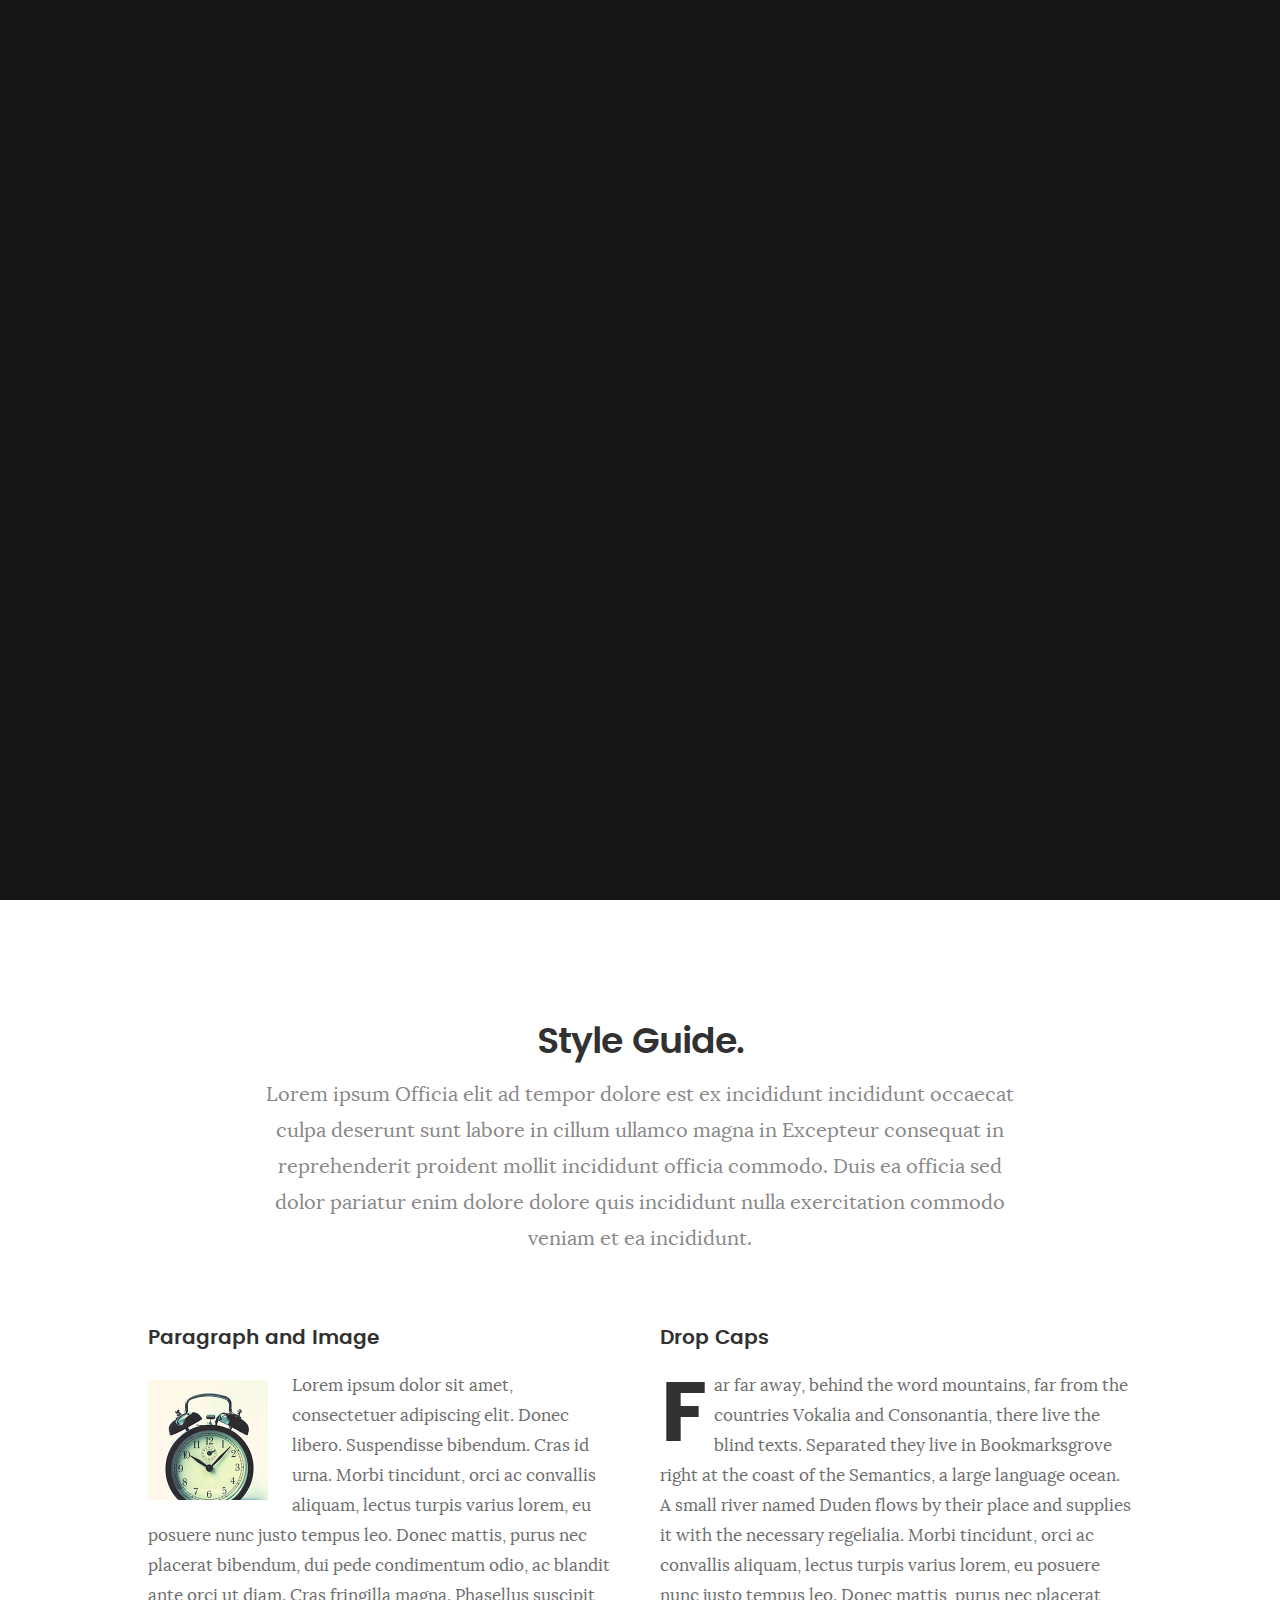
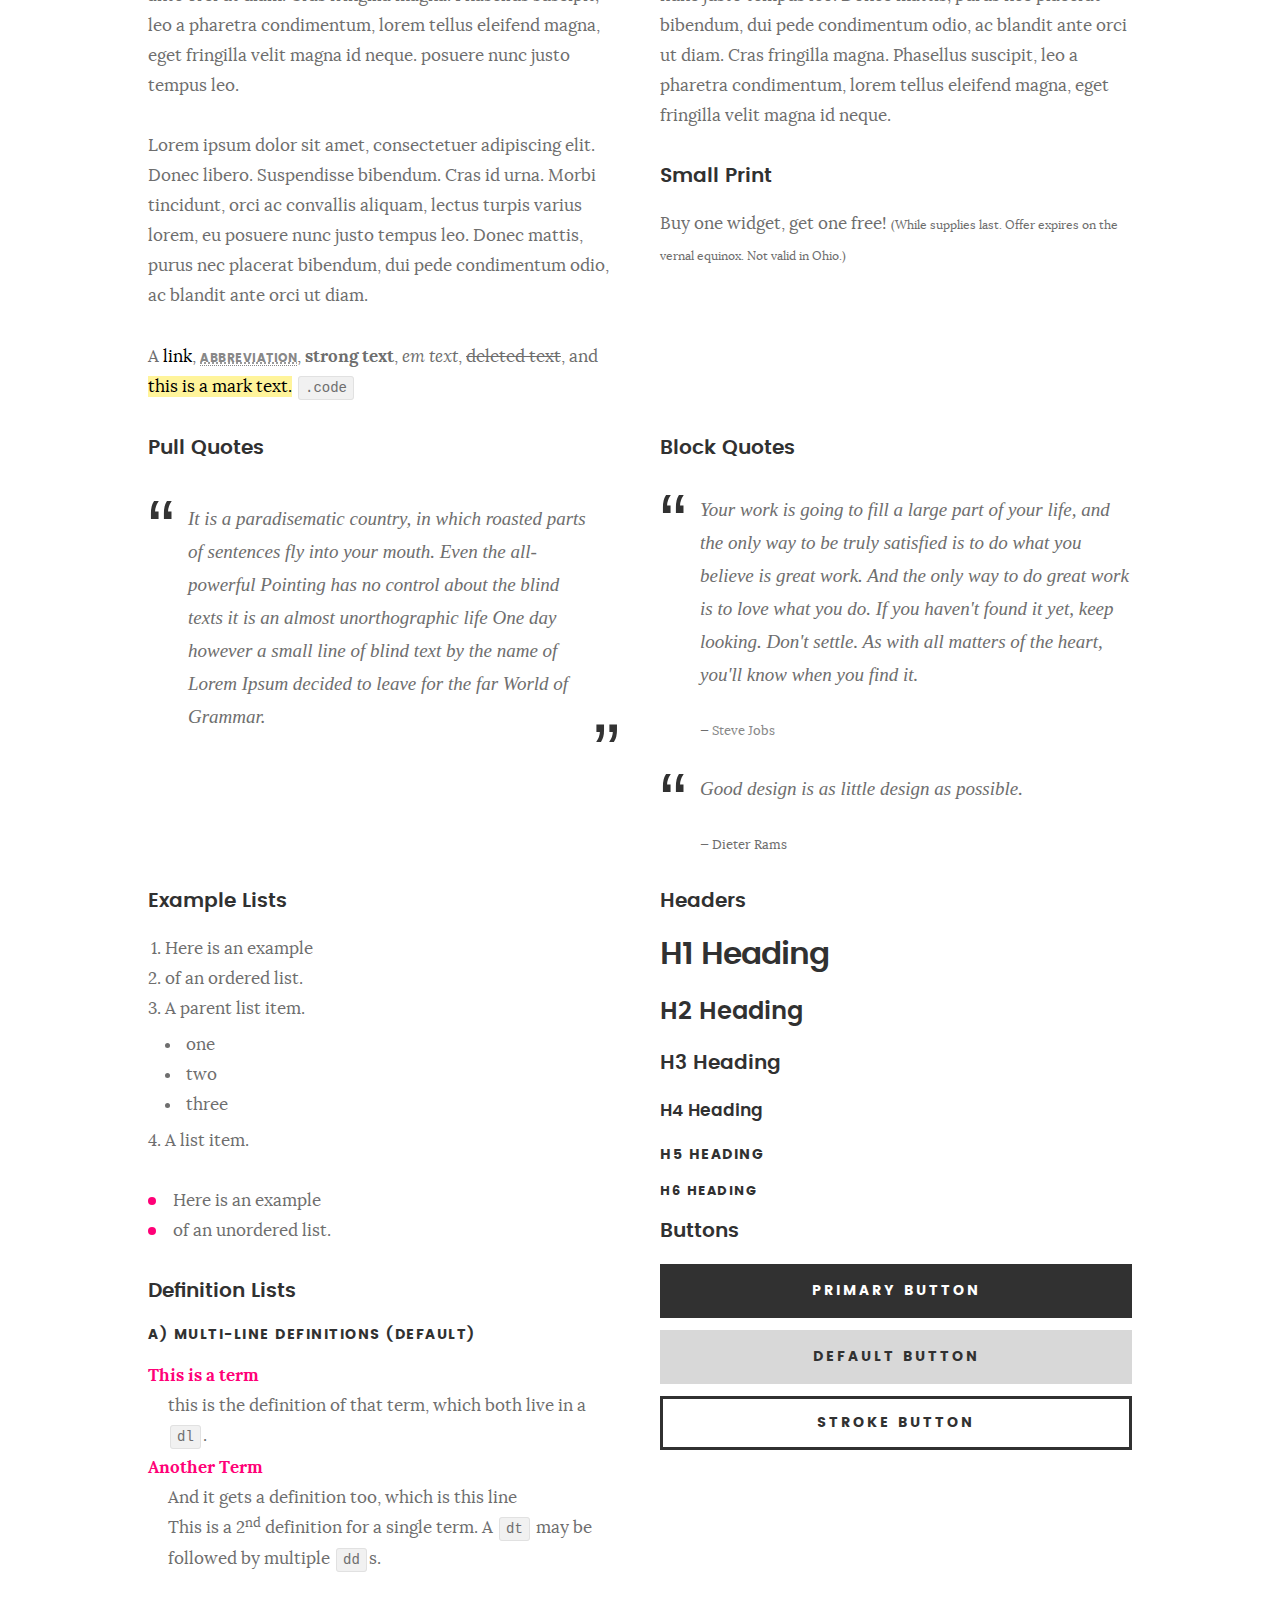
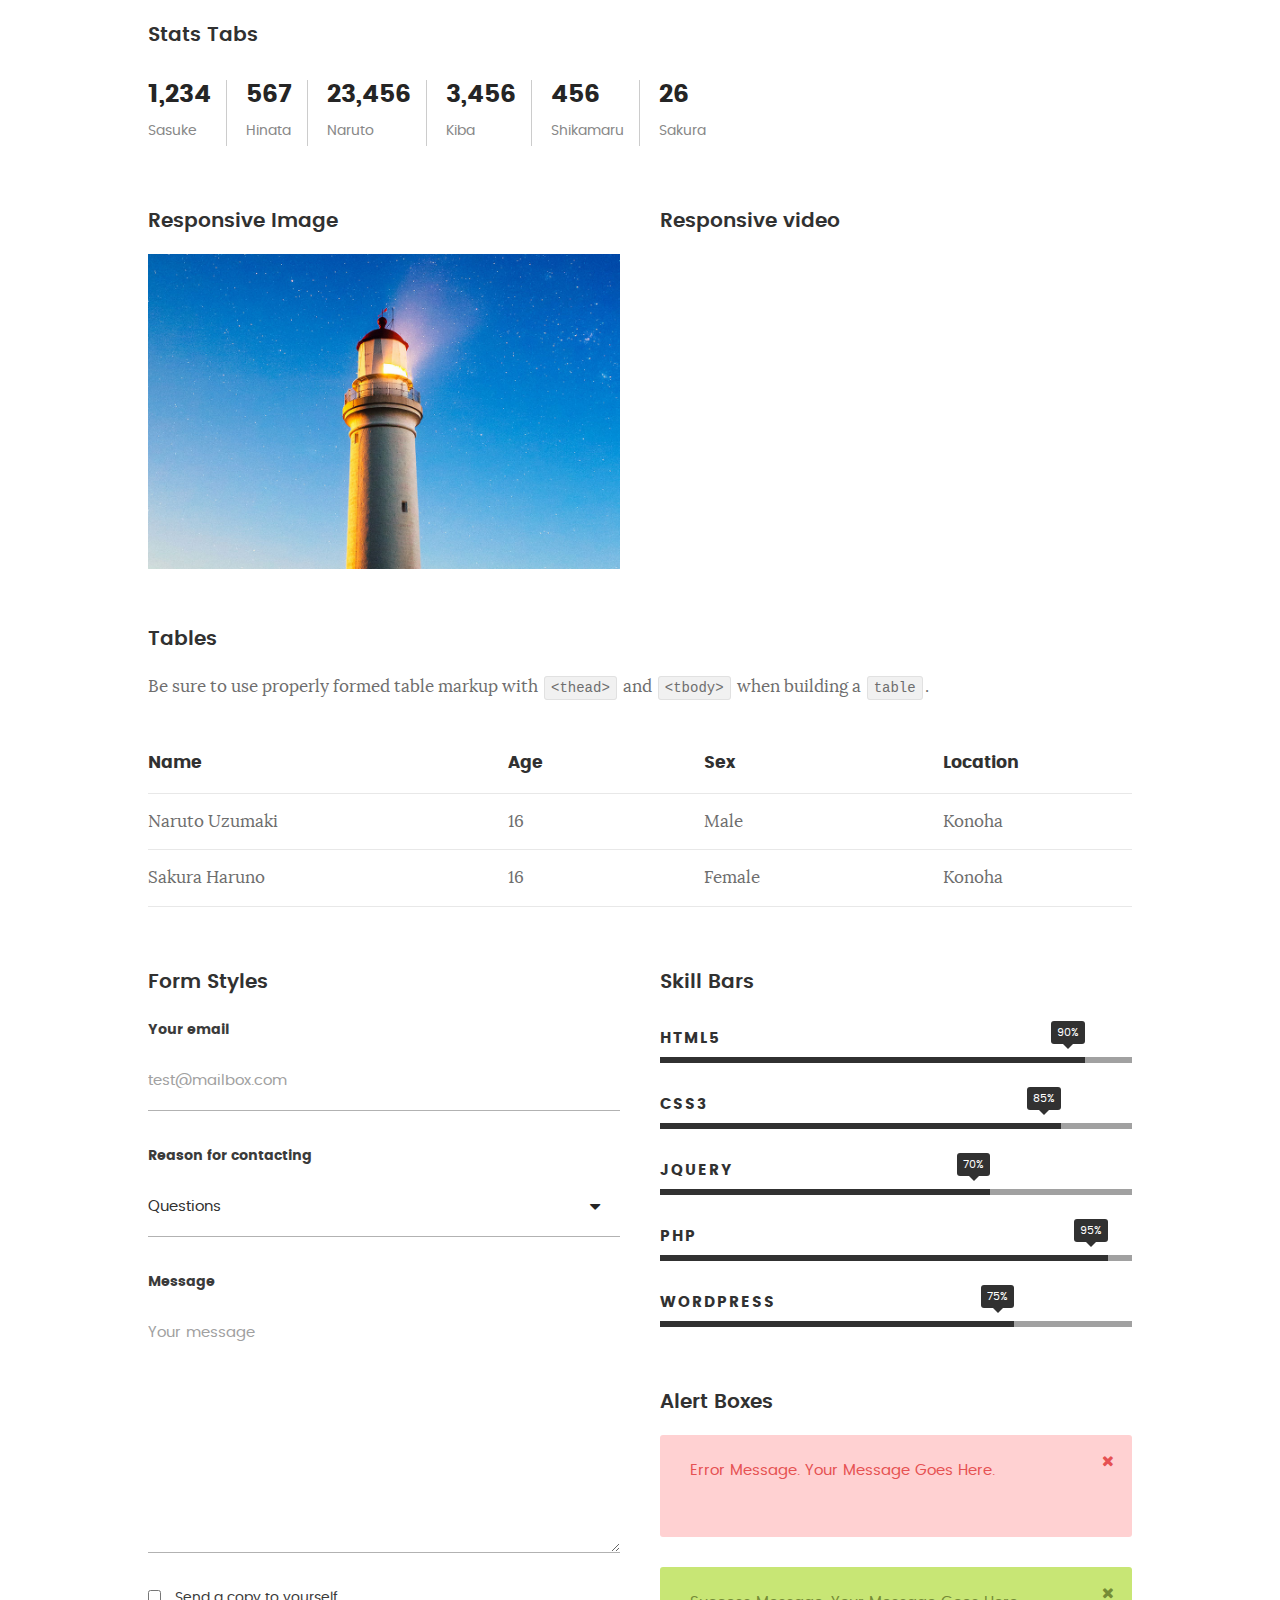
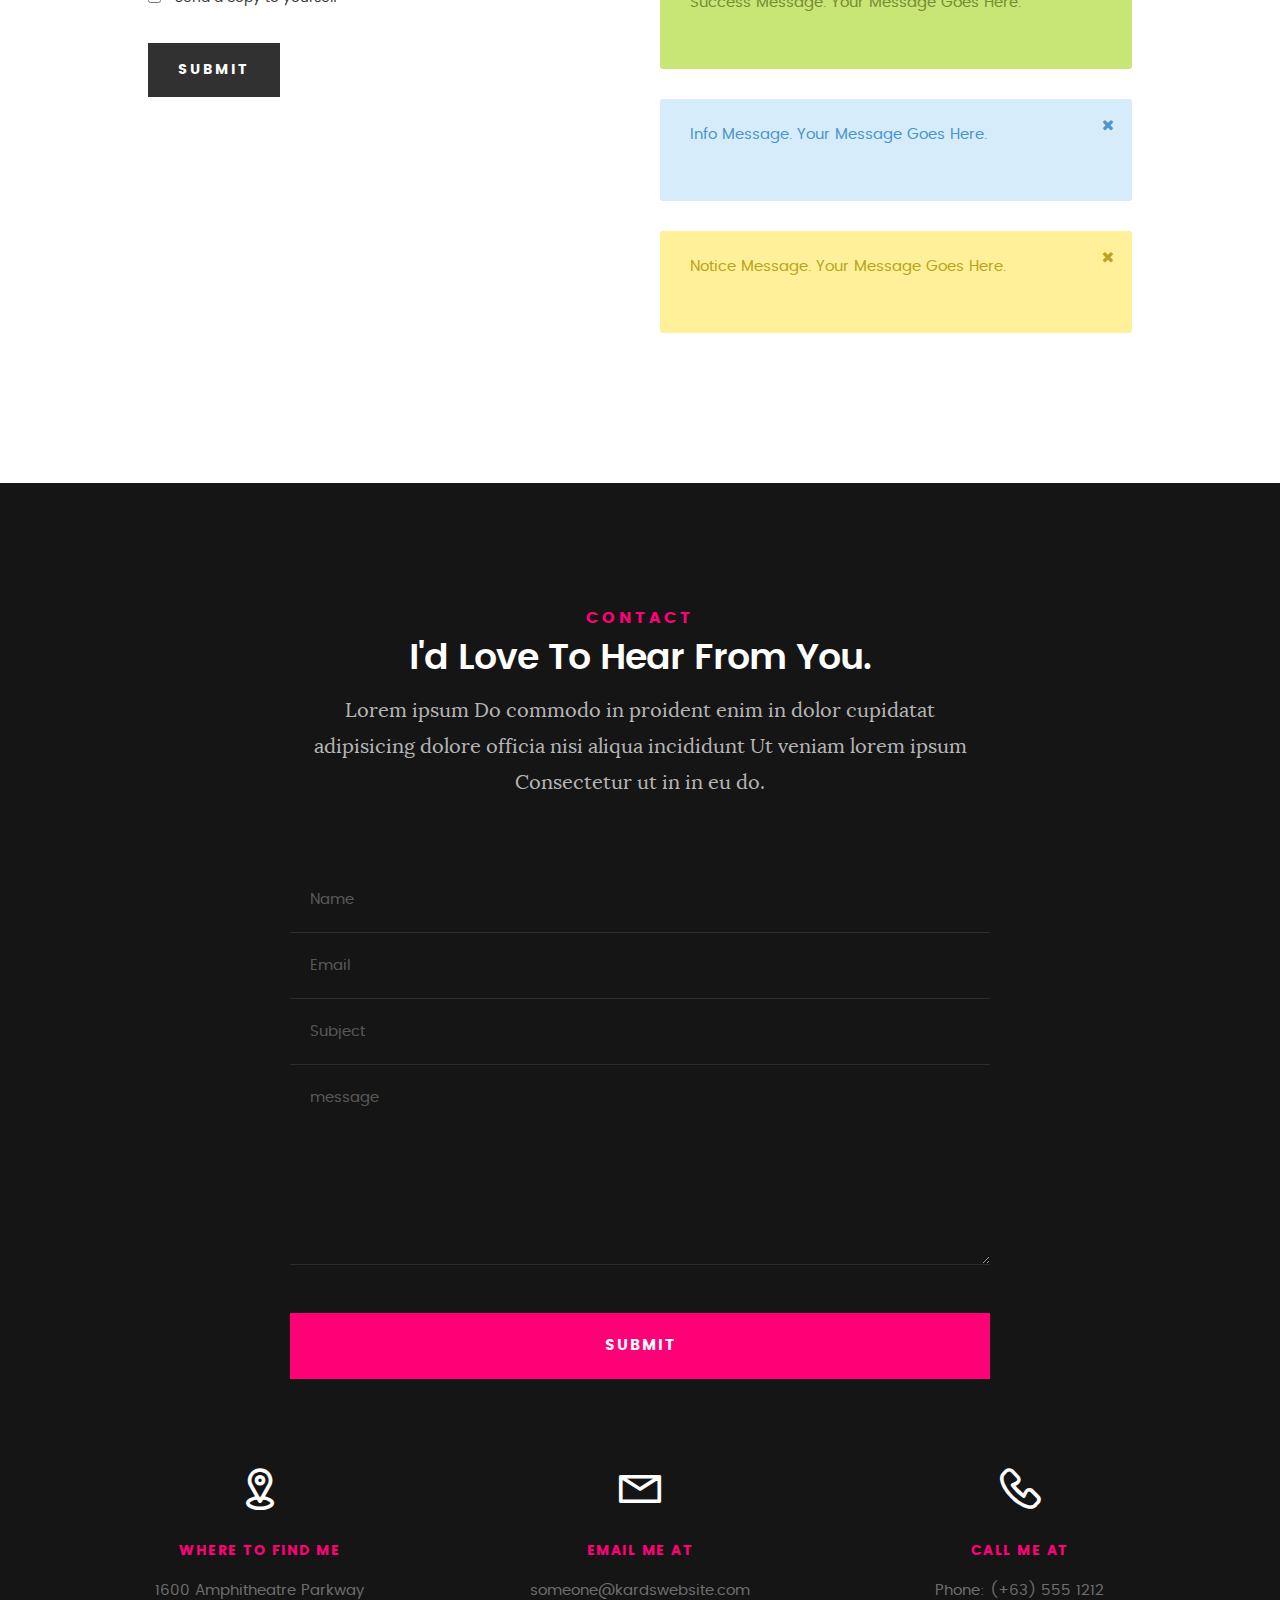
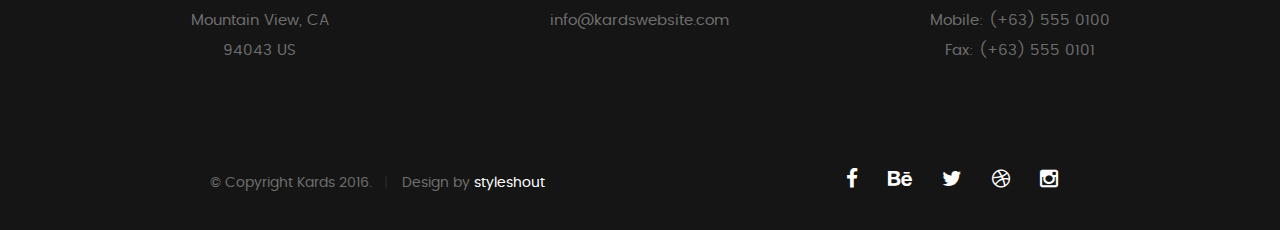
==== styles.html @ da43c017 "Initial commit" ====
<!DOCTYPE html>
<!--[if IE 8 ]><html class="no-js oldie ie8" lang="en"> <![endif]-->
<!--[if IE 9 ]><html class="no-js oldie ie9" lang="en"> <![endif]-->
<!--[if (gte IE 9)|!(IE)]><!--><html class="no-js" lang="en"> <!--<![endif]-->
<head>

   <!--- basic page needs
   ================================================== -->
   <meta charset="utf-8">
	<title>Style Demo - Kards</title>
	<meta name="description" content="">  
	<meta name="author" content="">

   <!-- mobile specific metas
   ================================================== -->
	<meta name="viewport" content="width=device-width, initial-scale=1, maximum-scale=1">

 	<!-- CSS
   ================================================== -->
   <link rel="stylesheet" href="css/base.css">  
   <link rel="stylesheet" href="css/main.css">
   <link rel="stylesheet" href="css/vendor.css">

   <style type="text/css" media="screen">

   	#styles { 
   		background: white;
   		padding-top: 12rem;
   		padding-bottom: 12rem;
   	}
   	#styles .row {
   		max-width: 1024px;
     	}
     	#styles .section-intro {
   		max-width: 800px;
     	}
      	
   </style>       

   <!-- script
   ================================================== -->
	<script src="js/modernizr.js"></script>
	<script src="js/pace.min.js"></script>

   <!-- favicons
	================================================== -->
	<link rel="icon" type="image/png" href="favicon.png">

</head>

<body id="top">

	<!-- header 
   ================================================== -->
   <header>   	
   	<div class="row">

   		<div class="top-bar">
   			<a class="menu-toggle" href="#"><span>Menu</span></a>

	   		<div class="logo">
		         <a href="index.html">KARDS</a>
		      </div>		      

		   	<nav id="main-nav-wrap">
					<ul class="main-navigation">
						<li><a href="index.html#intro" title="">Home</a></li>
						<li><a href="index.html#about" title="">About</a></li>
						<li><a href="index.html#resume" title="">Resume</a></li>
						<li><a href="index.html#portfolio" title="">Portfolio</a></li>
						<li><a href="index.html#services" title="">Services</a></li>					
						<li><a class="smoothscroll"  href="#contact" title="">Contact</a></li>	
						<li><a href="styles.html" title="">Style Demo</a></li>				
					</ul>
				</nav>    		
   		</div> <!-- /top-bar --> 
   		
   	</div> <!-- /row --> 		
   </header> <!-- /header -->

	<!-- intro section
   ================================================== -->
   <section id="intro">   

   	<div class="intro-overlay"></div>	

   	<div class="intro-content">
   		<div class="row">

   			<div class="col-twelve">

	   			<h5>Hello, World.</h5>
	   			<h1>I'm Juan Dela Cruz.</h1>

	   			<p class="intro-position">
	   				<span>Front-end Developer</span>
	   				<span>UI/UX Designer</span> 
	   			</p>

	   			<a class="button stroke smoothscroll" href="#about" title="">More About Me</a>

	   		</div>  
   			
   		</div>   		 		
   	</div> <!-- /intro-content --> 

   	<ul class="intro-social">        
         <li><a href="#"><i class="fa fa-facebook"></i></a></li>
         <li><a href="#"><i class="fa fa-behance"></i></a></li>
         <li><a href="#"><i class="fa fa-twitter"></i></a></li>
         <li><a href="#"><i class="fa fa-dribbble"></i></a></li>
         <li><a href="#"><i class="fa fa-instagram"></i></a></li>
      </ul> <!-- /intro-social -->      	

   </section> <!-- /intro -->


   <!-- Style Demo
   ================================================== -->
   <section id="styles">

   	<div class="row section-intro">

   		<div class="col-twelve">

   			<h1>Style Guide.</h1>

   			<p class="lead">Lorem ipsum Officia elit ad tempor dolore est ex incididunt incididunt occaecat culpa deserunt sunt labore in cillum ullamco magna in Excepteur consequat in reprehenderit proident mollit incididunt officia commodo.
   			Duis ea officia sed dolor pariatur enim dolore dolore quis incididunt nulla exercitation commodo veniam et ea incididunt.</p>   			

   		</div>

     	</div> <!-- /row -->

     	<div class="row">

     		<div class="col-six tab-full">

		      <h3>Paragraph and Image</h3>

		      <p><a href="#"><img width="120" height="120" class="pull-left" alt="sample-image" src="images/sample-image.jpg"></a>
		  		Lorem ipsum dolor sit amet, consectetuer adipiscing elit. Donec libero. Suspendisse bibendum.
		  		Cras id urna. Morbi tincidunt, orci ac convallis aliquam, lectus turpis varius lorem, eu
		  		posuere nunc justo tempus leo. Donec mattis, purus nec placerat bibendum, dui pede condimentum
		  		odio, ac blandit ante orci ut diam. Cras fringilla magna. Phasellus suscipit, leo a pharetra
		  		condimentum, lorem tellus eleifend magna, eget fringilla velit magna id neque.
		  		posuere nunc justo tempus leo. </p>

		  		<p>
		  		Lorem ipsum dolor sit amet, consectetuer adipiscing elit. Donec libero. Suspendisse bibendum.
		  		Cras id urna. Morbi tincidunt, orci ac convallis aliquam, lectus turpis varius lorem, eu
		  		posuere nunc justo tempus leo. Donec mattis, purus nec placerat bibendum, dui pede condimentum
		  		odio, ac blandit ante orci ut diam.	
 			   </p>

            <p>A <a href="#">link</a>,
  			   <abbr title="this really isn't a very good description">abbreviation</abbr>,
  			   <strong>strong text</strong>,
            <em>em text</em>,
  			   <del>deleted text</del>, and
            <mark>this is a mark text.</mark>
            <code>.code</code>
          	</p>

         </div>

         <div class="col-six tab-full">

            <h3>Drop Caps</h3>

	         <p class="drop-cap">Far far away, behind the word mountains, far from the countries Vokalia and Consonantia,
	         there live the blind texts. Separated they live in Bookmarksgrove right at the coast of the
	         Semantics, a large language ocean. A small river named Duden flows by their place and supplies it with the necessary regelialia. Morbi tincidunt, orci ac convallis aliquam, lectus turpis varius lorem, eu	posuere nunc justo tempus leo. Donec mattis, purus nec placerat bibendum, dui pede condimentum odio, ac blandit ante orci ut diam. Cras fringilla magna. Phasellus suscipit, leo a pharetra condimentum, lorem tellus eleifend magna, eget fringilla velit magna id neque.
		  		</p>

		      <h3>Small Print</h3>

		      <p>Buy one widget, get one free!
		  		<small>(While supplies last. Offer expires on the vernal equinox. Not valid in Ohio.)</small>
		  		</p>

		   </div>	         

		</div> <!-- /row -->

		<div class="row">

		  	<div class="col-six tab-full">

		      <h3>Pull Quotes</h3>

		      <aside class="pull-quote">
				   <blockquote>
					   <p>It is a paradisematic country, in which roasted parts of
		            sentences fly into your mouth. Even the all-powerful Pointing has no control about the blind
		            texts it is an almost unorthographic life One day however a small line of blind text by the name
		            of Lorem Ipsum decided to leave for the far World of Grammar.</p>
					</blockquote>
				</aside>

		   </div>

		   <div class="col-six tab-full">

		      <h3>Block Quotes</h3>

		      <blockquote cite="http://where-i-got-my-info-from.com">
				   <p>Your work is going to fill a large part of your life, and the only way to be truly satisfied is
		         to do what you believe is great work. And the only way to do great work is to love what you do.
		         If you haven't found it yet, keep looking. Don't settle. As with all matters of the heart, you'll know when you find it.
		         </p>
		
					<cite>
					   <a href="#">Steve Jobs</a>
					</cite>
			   </blockquote>

		      <blockquote>
		         <p>Good design is as little design as possible.</p>
		         <cite>Dieter Rams</cite>
		      </blockquote>

		   </div>

		</div> <!-- /row -->

		<div class="row half-bottom">

		 	<div class="col-six tab-full">

		      <h3>Example Lists</h3>

		      <ol>
				   <li>Here is an example</li>
				   <li>of an ordered list.</li>
				   <li>A parent list item.
				   	<ul>
				   		<li>one</li>
				   		<li>two</li>
				   		<li>three</li>
				   	</ul>
				   </li>
				   <li>A list item.</li>
			   </ol>

		      <ul class="disc">
				   <li>Here is an example</li>
				   <li>of an unordered list.</li>
			   </ul>	

			   <h3>Definition Lists</h3>	            

		      <h5>a) Multi-line Definitions (default)</h5>

		      <dl>
				   <dt><strong>This is a term</strong></dt>
				      <dd>this is the definition of that term, which both live in a <code>dl</code>.</dd>
				   <dt><strong>Another Term</strong></dt>
				      <dd>And it gets a definition too, which is this line</dd>
				      <dd>This is a 2<sup>nd</sup> definition for a single term. A <code>dt</code> may be followed by multiple <code>dd</code>s.</dd>
			   </dl>

		   </div>

		   <div class="col-six tab-full">		                  

		      <h3>Headers</h3>

		      <h1>H1 Heading</h1>
		      <h2>H2 Heading</h2>
		      <h3>H3 Heading</h3>
		      <h4>H4 Heading</h4>
		      <h5>H5 Heading</h5>
		      <h6>H6 Heading</h6>

		      <h3>Buttons</h3>

		    	<p>
		     		<a class="button button-primary full-width" href="#">Primary Button</a>
		     		<a class="button full-width" href="#">Default Button</a>
		     		<a class="button stroke full-width" href="#">Stroke Button</a>
		     	</p>

		   </div>

		</div> <!-- /row -->

		<div class="row">

		   <div class="col-twelve">

		    	<h3>Stats Tabs</h3>

		      <ul class="stats-tabs">
				   <li><a href="#">1,234 <em>Sasuke</em></a></li>
				   <li><a href="#">567 <em>Hinata</em></a></li>
				   <li><a href="#">23,456 <em>Naruto</em></a></li>
				   <li><a href="#">3,456 <em>Kiba</em></a></li>
				   <li><a href="#">456 <em>Shikamaru</em></a></li>
				   <li><a href="#">26 <em>Sakura</em></a></li>
				</ul>	      		

		   </div>	      	

		</div> <!-- /row -->

		<div class="row half-bottom">

      	<div class="col-six tab-full">

      		<h3>Responsive Image</h3>

      		<p><img src="images/portfolio/modals/m-lighthouse.jpg"></p>

      	</div>

      	<div class="col-six tab-full">

      		<h3>Responsive video</h3>

      		<div class="fluid-video-wrapper">
                  <iframe src="http://player.vimeo.com/video/14592941?title=0&amp;byline=0&amp;portrait=0&amp;color=F64B39" width="500" height="281" frameborder="0" webkitallowfullscreen mozallowfullscreen allowfullscreen></iframe> 
            </div>

      	</div>
      	
      </div> <!-- /row -->

      <div class="row add-bottom">

      	<div class="col-twelve">

      		<h3>Tables</h3>
      		<p>Be sure to use properly formed table markup with <code>&lt;thead&gt;</code> and <code>&lt;tbody&gt;</code> when building a <code>table</code>.</p>

      		<div class="table-responsive">

      			<table>
					  <thead>
					    <tr>
					      <th>Name</th>
					      <th>Age</th>
					      <th>Sex</th>
					      <th>Location</th>					    
					    </tr>
					  </thead>
					  <tbody>
					    <tr>
					      <td>Naruto Uzumaki</td>
					      <td>16</td>
					      <td>Male</td>
					      <td>Konoha</td>					    
					    </tr>
					    <tr>
					      <td>Sakura Haruno</td>
					      <td>16</td>
					      <td>Female</td>
					      <td>Konoha</td>			    
					    </tr>
					  </tbody>
					</table>

      		</div>     		

      	</div>
      	
      </div> <!--row -->

      <div class="row">

		   <div class="col-six tab-full">

		      <h3>Form Styles</h3>

		         <form>
			        	<div>
			         	<label for="sampleInput">Your email</label>
			         	<input class="full-width" type="email" placeholder="test@mailbox.com" id="sampleInput">
			         </div>
			         <div>
			         	<label for="sampleRecipientInput">Reason for contacting</label>
			         	<div class="ss-custom-select">
			         		<select class="full-width" id="sampleRecipientInput">
				           		<option value="Option 1">Questions</option>
				           		<option value="Option 2">Report</option>
				           		<option value="Option 3">Others</option>
				         	</select>
			         	</div>			         	
			         </div>
			       
			       	<label for="exampleMessage">Message</label>
			       	<textarea class="full-width" placeholder="Your message" id="exampleMessage"></textarea>

			        	<label class="add-bottom">
			           	<input type="checkbox">			            
			           	<span class="label-text">Send a copy to yourself</span>
			        	</label>
			       
			        	<input class="button-primary" type="submit" value="Submit">

			      </form>	            

		      </div>

		      <div class="col-six tab-full">

		      		<h3>Skill Bars</h3>

		      		<ul class="skill-bars">
						   <li>
						   	<div class="progress percent90"><span>90%</span></div>
						   	<strong>HTML5</strong>
						   </li>
						   <li>
						   	<div class="progress percent85"><span>85%</span></div>
						   	<strong>CSS3</strong>
						   </li>
						   <li>
						   	<div class="progress percent70"><span>70%</span></div>
						   	<strong>JQuery</strong>
						   </li>
						   <li>
						   	<div class="progress percent95"><span>95%</span></div>
						   	<strong>PHP</strong>
						   </li>
						   <li>

						   	<div class="progress percent75"><span>75%</span></div>
						   	<strong>Wordpress</strong>
						   </li>
		      
						</ul> <!-- /skill-bars -->

			        
			        <h3>Alert Boxes</h3> 
			        
			        <div class="alert-box ss-error hideit">
				        <p>Error Message. Your Message Goes Here.</p>
				        <i class="fa fa-times close"></i>
			        </div><!-- /error -->
			        
			        <div class="alert-box ss-success hideit">
				        <p>Success Message. Your Message Goes Here.</p>
				        <i class="fa fa-times close"></i>
			        </div><!-- /success -->
			        
			        <div class="alert-box ss-info hideit">
				         <p>Info Message. Your Message Goes Here.</p>
				        <i class="fa fa-times close"></i>
			        </div><!-- /info -->
			        
			        <div class="alert-box ss-notice hideit">
				        <p>Notice Message. Your Message Goes Here.</p>
				        <i class="fa fa-times close"></i>
			        </div><!-- /notice -->
			        
			  </div>	         

		</div> <!-- /row -->
		   	
   </section> <!--styles -->	

	
   <!-- contact
   ================================================== -->
	<section id="contact">

		<div class="row section-intro">
   		<div class="col-twelve">

   			<h5>Contact</h5>
   			<h1>I'd Love To Hear From You.</h1>

   			<p class="lead">Lorem ipsum Do commodo in proident enim in dolor cupidatat adipisicing dolore officia nisi aliqua incididunt Ut veniam lorem ipsum Consectetur ut in in eu do.</p>

   		</div> 
   	</div> <!-- /section-intro -->

   	<div class="row contact-form">

   		<div class="col-twelve">

            <!-- form -->
            <form name="contactForm" id="contactForm" method="post" action="">
      			<fieldset>

                  <div class="form-field">
 						   <input name="contactName" type="text" id="contactName" placeholder="Name" value="" minlength="2" required="">
                  </div>
                  <div class="form-field">
	      			   <input name="contactEmail" type="email" id="contactEmail" placeholder="Email" value="" required="">
	               </div>
                  <div class="form-field">
	     				   <input name="contactSubject" type="text" id="contactSubject" placeholder="Subject" value="">
	               </div>                       
                  <div class="form-field">
	                 	<textarea name="contactMessage" id="contactMessage" placeholder="message" rows="10" cols="50" required=""></textarea>
	               </div>                      
                 <div class="form-field">
                     <button class="submitform">Submit</button>
                     <div id="submit-loader">
                        <div class="text-loader">Sending...</div>                             
       				      <div class="s-loader">
								  	<div class="bounce1"></div>
								  	<div class="bounce2"></div>
								  	<div class="bounce3"></div>
								</div>
							</div>
                  </div>

      			</fieldset>
      		</form> <!-- Form End -->

            <!-- contact-warning -->
            <div id="message-warning"></div>            
            <!-- contact-success -->
      		<div id="message-success">
               <i class="fa fa-check"></i>Your message was sent, thank you!<br>
      		</div>

         </div> <!-- /col-twelve -->
   		
   	</div> <!-- /contact-form -->

   	<div class="row contact-info">

   		<div class="col-four tab-full">

   			<div class="icon">
   				<i class="icon-pin"></i>
   			</div>

   			<h5>Where to find me</h5>

   			<p>
            1600 Amphitheatre Parkway<br>
            Mountain View, CA<br>
            94043 US
            </p>

   		</div>

   		<div class="col-four tab-full collapse">

   			<div class="icon">
   				<i class="icon-mail"></i>
   			</div>

   			<h5>Email Me At</h5>

   			<p>someone@kardswebsite.com<br>
			   	info@kardswebsite.com			     
			   </p>

   		</div>

   		<div class="col-four tab-full">

   			<div class="icon">
   				<i class="icon-phone"></i>
   			</div>

   			<h5>Call Me At</h5>

   			<p>Phone: (+63) 555 1212<br>
			   	Mobile: (+63) 555 0100<br>
			     	Fax: (+63) 555 0101
			   </p>

   		</div>
   		
   	</div> <!-- /contact-info -->
		
	</section> <!-- /contact -->


   <!-- footer
   ================================================== -->

   <footer>
     	<div class="row">

     		<div class="col-six tab-full pull-right social">

     			<ul class="footer-social">        
			      <li><a href="#"><i class="fa fa-facebook"></i></a></li>
			      <li><a href="#"><i class="fa fa-behance"></i></a></li>
			      <li><a href="#"><i class="fa fa-twitter"></i></a></li>
			      <li><a href="#"><i class="fa fa-dribbble"></i></a></li>
			      <li><a href="#"><i class="fa fa-instagram"></i></a></li>
			   </ul> 
	      		
	      </div>

      	<div class="col-six tab-full">
	      	<div class="copyright">
		        	<span>© Copyright Kards 2016.</span> 
		        	<span>Design by <a href="http://www.styleshout.com/">styleshout</a></span>	         	
		         </div>		                  
	      	</div>

	      	<div id="go-top">
		         <a class="smoothscroll" title="Back to Top" href="#top"><i class="fa fa-long-arrow-up"></i></a>
		      </div>

      	</div> <!-- /row -->     	
   </footer>    

   <div id="preloader"> 
    	<div id="loader"></div>
   </div> 

   <!-- Java Script
   ================================================== --> 
   <script src="js/jquery-2.1.3.min.js"></script>
   <script src="js/plugins.js"></script>
   <script src="js/main.js"></script>

</body>

</html>
---- css/base.css ----
/**
 * =================================================================== 
 *
 *  Kards v1.0 Base Stylesheet
 *  url: styleshout.com
 *  03-01-2016
 *  ------------------------------------------------------------------
 *  TOC:
 *  01. reset
 *  02. basic/base setup styles
 *  03. grid
 *  04. MISC
 *
 * =================================================================== 
 */

/** 
 * ===================================================================
 * 01. reset - normalize.css v3.0.2 | MIT License | git.io/normalize
 *
 * ------------------------------------------------------------------- 
 */
html {
	font-family: sans-serif;
	-ms-text-size-adjust: 100%;
	-webkit-text-size-adjust: 100%;
}

body {
	margin: 0;
}

article,
aside,
details,
figcaption,
figure,
footer,
header,
hgroup,
main,
menu,
nav,
section,
summary {
	display: block;
}

audio,
canvas,
progress,
video {
	display: inline-block;
	vertical-align: baseline;
}

audio:not([controls]) {
	display: none;
	height: 0;
}

[hidden],
template {
	display: none;
}

a {
	background: transparent;
}

a:active,
a:hover {
	outline: 0;
}

abbr[title] {
	border-bottom: 1px dotted;
}

b,
strong {
	font-weight: bold;
}

dfn {
	font-style: italic;
}

h1 {
	font-size: 2em;
	margin: 0.67em 0;
}

mark {
	background: #ff0;
	color: #000;
}

small {
	font-size: 80%;
}

sub,
sup {
	font-size: 75%;
	line-height: 0;
	position: relative;
	vertical-align: baseline;
}

sup {
	top: -0.5em;
}

sub {
	bottom: -0.25em;
}

img {
	border: 0;
}

svg:not(:root) {
	overflow: hidden;
}

figure {
	margin: 1em 40px;
}

hr {
	-moz-box-sizing: content-box;
	box-sizing: content-box;
	height: 0;
}

pre {
	overflow: auto;
}

code,
kbd,
pre,
samp {
	font-family: monospace, monospace;
	font-size: 1em;
}

button,
input,
optgroup,
select,
textarea {
	color: inherit;
	font: inherit;
	margin: 0;
}

button {
	overflow: visible;
}

button,
select {
	text-transform: none;
}

button,
html input[type="button"],
input[type="reset"],
input[type="submit"] {
	-webkit-appearance: button;
	cursor: pointer;
}

button[disabled],
html input[disabled] {
	cursor: default;
}

button::-moz-focus-inner,
input::-moz-focus-inner {
	border: 0;
	padding: 0;
}

input {
	line-height: normal;
}

input[type="checkbox"],
input[type="radio"] {
	box-sizing: border-box;
	padding: 0;
}

input[type="number"]::-webkit-inner-spin-button,
input[type="number"]::-webkit-outer-spin-button {
	height: auto;
}

input[type="search"] {
	-webkit-appearance: textfield;
	-moz-box-sizing: content-box;
	-webkit-box-sizing: content-box;
	box-sizing: content-box;
}

input[type="search"]::-webkit-search-cancel-button,
input[type="search"]::-webkit-search-decoration {
	-webkit-appearance: none;
}

fieldset {
	border: 1px solid #c0c0c0;
	margin: 0 2px;
	padding: 0.35em 0.625em 0.75em;
}

legend {
	border: 0;
	padding: 0;
}

textarea {
	overflow: auto;
}

optgroup {
	font-weight: bold;
}

table {
	border-collapse: collapse;
	border-spacing: 0;
}

td,
th {
	padding: 0;
}

/** 
 * ===================================================================
 * 02. basic/base setup styles - (_basic.scss)
 *
 * ------------------------------------------------------------------- 
 */
html {
	font-size: 62.5%;
	box-sizing: border-box;
}

*,
*::before,
*::after {
	box-sizing: inherit;
}

body {
	font-weight: normal;
	line-height: 1;
	text-rendering: optimizeLegibility;
	word-wrap: break-word;
	-webkit-overflow-scrolling: touch;
	-webkit-text-size-adjust: none;
}

body,
input,
button {
	-moz-osx-font-smoothing: grayscale;
	-webkit-font-smoothing: antialiased;
}

/**
 * Media - (_basic.scss)
 * ------------------------------------------------------------------- 
 */
img,
video {
	max-width: 100%;
	height: auto;
}

/**
 * Typography resets - (_basic.scss)
 * ------------------------------------------------------------------- 
 */
div,
dl,
dt,
dd,
ul,
ol,
li,
h1,
h2,
h3,
h4,
h5,
h6,
pre,
form,
p,
blockquote,
th,
td {
	margin: 0;
	padding: 0;
}

h1,
h2,
h3,
h4,
h5,
h6 {
	-webkit-font-variant-ligatures: common-ligatures;
	-moz-font-variant-ligatures: common-ligatures;
	font-variant-ligatures: common-ligatures;
	text-rendering: optimizeLegibility;
}

em,
i {
	font-style: italic;
	line-height: inherit;
}

strong,
b {
	font-weight: bold;
	line-height: inherit;
}

small {
	font-size: 60%;
	line-height: inherit;
}

ol,
ul {
	list-style: none;
}

li {
	display: block;
}

/**
 * links - (_basic.scss)
 * ------------------------------------------------------------------- 
 */
a {
	text-decoration: none;
	line-height: inherit;
}

a img {
	border: none;
}

/**
 * inputs - (_basic.scss)
 * ------------------------------------------------------------------- 
 */
fieldset {
	margin: 0;
	padding: 0;
}

input[type="email"],
input[type="number"],
input[type="search"],
input[type="text"],
input[type="tel"],
input[type="url"],
input[type="password"],
textarea {
	-webkit-appearance: none;
	-moz-appearance: none;
	-ms-appearance: none;
	-o-appearance: none;
	appearance: none;
}

/** 
 * ===================================================================
 * 03. grid - (_grid.scss)
 *
 * ------------------------------------------------------------------- 
 */
.row {
	width: 94%;
	max-width: 1140px;
	margin: 0 auto;
}

.row:before,
.row:after {
	content: "";
	display: table;
}

.row:after {
	clear: both;
}

.row .row {
	width: auto;
	max-width: none;
	margin-left: -20px;
	margin-right: -20px;
}

[class*="col-"],
.bgrid {
	float: left;
}

[class*="col-"] + [class*="col-"].end {
	float: right;
}

[class*="col-"] {
	padding: 0 20px;
}

.col-one {
	width: 8.33333%;
}

.col-two,
.col-1-6 {
	width: 16.66667%;
}

.col-three,
.col-1-4 {
	width: 25%;
}

.col-four,
.col-1-3 {
	width: 33.33333%;
}

.col-five {
	width: 41.66667%;
}

.col-six,
.col-1-2 {
	width: 50%;
}

.col-seven {
	width: 58.33333%;
}

.col-eight,
.col-2-3 {
	width: 66.66667%;
}

.col-nine,
.col-3-4 {
	width: 75%;
}

.col-ten,
.col-5-6 {
	width: 83.33333%;
}

.col-eleven {
	width: 91.66667%;
}

.col-twelve,
.col-full {
	width: 100%;
}

/**
 * small screens - (_grid.scss)
 * --------------------------------------------------------------- 
 */
@media screen and (max-width:1024px) {
	.row .row {
		margin-left: -18px;
		margin-right: -18px;
	}

	[class*="col-"] {
		padding: 0 18px;
	}

}

/**
 * tablets - (_grid.scss)
 * --------------------------------------------------------------- 
 */
@media screen and (max-width:768px) {
	.row {
		width: auto;
		padding-left: 30px;
		padding-right: 30px;
	}

	.row .row {
		padding-left: 0;
		padding-right: 0;
		margin-left: -15px;
		margin-right: -15px;
	}

	[class*="col-"] {
		padding: 0 15px;
	}

	.tab-1-4 {
		width: 25%;
	}

	.tab-1-3 {
		width: 33.33333%;
	}

	.tab-1-2 {
		width: 50%;
	}

	.tab-2-3 {
		width: 66.66667%;
	}

	.tab-3-4 {
		width: 75%;
	}

	.tab-full {
		width: 100%;
	}

}

/**
 * large mobile devices - (_grid.scss)
 * --------------------------------------------------------------- 
 */
@media screen and (max-width:600px) {
	.row {
		padding-left: 25px;
		padding-right: 25px;
	}

	.row .row {
		margin-left: -10px;
		margin-right: -10px;
	}

	[class*="col-"] {
		padding: 0 10px;
	}

	.mob-1-4 {
		width: 25%;
	}

	.mob-1-2 {
		width: 50%;
	}

	.mob-3-4 {
		width: 75%;
	}

	.mob-full {
		width: 100%;
	}

}

/**
 * small mobile devices - (_grid.scss)
 * --------------------------------------------------------------- 
 */
@media screen and (max-width:400px) {
	.row .row {
		padding-left: 0;
		padding-right: 0;
		margin-left: 0;
		margin-right: 0;
	}

	[class*="col-"] {
		width: 100% !important;
		float: none !important;
		clear: both !important;
		margin-left: 0;
		margin-right: 0;
		padding: 0;
	}

	[class*="col-"] + [class*="col-"].end {
		float: none;
	}

}

/** 
 * ===================================================================
 * block grids - (_grid.scss)
 *
 * ------------------------------------------------------------------- 
 */
[class*="block-"]:before,
[class*="block-"]:after {
	content: "";
	display: table;
}

[class*="block-"]:after {
	clear: both;
}

.block-1-6 .bgrid {
	width: 16.66667%;
}

.block-1-4 .bgrid {
	width: 25%;
}

.block-1-3 .bgrid {
	width: 33.33333%;
}

.block-1-2 .bgrid {
	width: 50%;
}

/**
 * Clearing for block grid columns. Allow columns with 
 * different heights to align properly.
 */
.block-1-6 .bgrid:nth-child(6n+1),
.block-1-4 .bgrid:nth-child(4n+1),
.block-1-3 .bgrid:nth-child(3n+1),
.block-1-2 .bgrid:nth-child(2n+1) {
	clear: both;
}

/**
 * small screens - (_grid.scss)
 * --------------------------------------------------------------- 
 */
@media screen and (max-width:1024px) {
	.block-s-1-6 .bgrid {
		width: 16.66667%;
	}

	.block-s-1-4 .bgrid {
		width: 25%;
	}

	.block-s-1-3 .bgrid {
		width: 33.33333%;
	}

	.block-s-1-2 .bgrid {
		width: 50%;
	}

	.block-s-full .bgrid {
		width: 100%;
		clear: both;
	}

	[class*="block-s-"] .bgrid:nth-child(n) {
		clear: none;
	}

	.block-s-1-6 .bgrid:nth-child(6n+1),
	.block-s-1-4 .bgrid:nth-child(4n+1),
	.block-s-1-3 .bgrid:nth-child(3n+1),
	.block-s-1-2 .bgrid:nth-child(2n+1) {
		clear: both;
	}

}

/**
 * tablets - (_grid.scss)
 * --------------------------------------------------------------- 
 */
@media screen and (max-width:768px) {
	.block-tab-1-6 .bgrid {
		width: 16.66667%;
	}

	.block-tab-1-4 .bgrid {
		width: 25%;
	}

	.block-tab-1-3 .bgrid {
		width: 33.33333%;
	}

	.block-tab-1-2 .bgrid {
		width: 50%;
	}

	.block-tab-full .bgrid {
		width: 100%;
		clear: both;
	}

	[class*="block-tab-"] .bgrid:nth-child(n) {
		clear: none;
	}

	.block-tab-1-6 .bgrid:nth-child(6n+1),
	.block-tab-1-4 .bgrid:nth-child(4n+1),
	.block-tab-1-3 .bgrid:nth-child(3n+1),
	.block-tab-1-2 .bgrid:nth-child(2n+1) {
		clear: both;
	}

}

/**
 * large mobile devices - (_grid.scss)
 * --------------------------------------------------------------- 
 */
@media screen and (max-width:600px) {
	.block-mob-1-6 .bgrid {
		width: 16.66667%;
	}

	.block-mob-1-4 .bgrid {
		width: 25%;
	}

	.block-mob-1-3 .bgrid {
		width: 33.33333%;
	}

	.block-mob-1-2 .bgrid {
		width: 50%;
	}

	.block-mob-full .bgrid {
		width: 100%;
		clear: both;
	}

	[class*="block-mob-"] .bgrid:nth-child(n) {
		clear: none;
	}

	.block-mob-1-6 .bgrid:nth-child(6n+1),
	.block-mob-1-4 .bgrid:nth-child(4n+1),
	.block-mob-1-3 .bgrid:nth-child(3n+1),
	.block-mob-1-2 .bgrid:nth-child(2n+1) {
		clear: both;
	}

}

/**
 * stack on small mobile devices - (_grid.scss)
 * --------------------------------------------------------------- 
 */
@media screen and (max-width:400px) {
	.stack .bgrid {
		width: 100% !important;
		float: none !important;
		clear: both !important;
		margin-left: 0;
		margin-right: 0;
	}

}

/** 
 * ===================================================================
 * 04. MISC  - (_grid.scss)
 *
 * ------------------------------------------------------------------- 
 */

/**
 * Clearing - (http://nicolasgallagher.com/micro-clearfix-hack/
 */
.group:before,
.group:after {
	content: "";
	display: table;
}

.group:after {
	clear: both;
}

/**
 * Misc Helper Styles 
 */
.hide {
	display: none;
}

.invisible {
	visibility: hidden;
}

.antialiased {
	-webkit-font-smoothing: antialiased;
	-moz-osx-font-smoothing: grayscale;
}

.remove-bottom {
	margin-bottom: 0;
}

.half-bottom {
	margin-bottom: 1.5rem !important;
}

.add-bottom {
	margin-bottom: 3rem !important;
}

.no-border {
	border: none;
}

.full-width {
	width: 100%;
}

.text-center {
	text-align: center;
}

.text-left {
	text-align: left;
}

.text-right {
	text-align: right;
}

.pull-left {
	float: left;
}

.pull-right {
	float: right;
}

.align-center {
	margin-left: auto;
	margin-right: auto;
	text-align: center;
}

/*# sourceMappingURL=base.css.map */
---- css/main.css ----
/**
 * =================================================================== 
 *
 *  Kards v1.0 Main Stylesheet
 *  url: styleshout.com
 *  03-01-2016
 *  ------------------------------------------------------------------
 *  TOC:
 *  01. webfonts and iconfonts
 *  02. base style overrides
 *  03. typography & general theme styles
 *  04. preloader
 *  05. forms
 *  06. buttons 
 *  07. other components
 *  08. common styles
 *  09. header styles
 *  10. intro
 *  11. about
 *  12. resume
 *  13. portfolio
 *  14. call-to-action section
 *  15. services
 *  16. stats
 *  17. contact
 *  18. footer
 *
 * =================================================================== 
 */


/** 
 * ===================================================================
 * 01. webfonts and iconfonts - (_document-setup.scss)
 *
 * ------------------------------------------------------------------- 
 */
@import url("fonts.css");
@import url("font-awesome/css/font-awesome.min.css");
@import url("micons/micons.css");


/** 
 * ===================================================================
 * 02. base style overrides - (_document-setup.scss)
 *
 * ------------------------------------------------------------------- 
 */
html {
	font-size: 10px;
}

@media only screen and (max-width:1024px) {
	html {
		font-size: 9.411764705882353px;
	}
}
@media only screen and (max-width:768px) {
	html {
		font-size: 10px;
	}
}
@media only screen and (max-width:400px) {
	html {
		font-size: 9.411764705882353px;
	}
}

html, body {
	height: 100%;
}
body {
	background: #151515;
	font-family: "lora-regular", serif;
	font-size: 1.7rem;
	line-height: 3rem;
	color: #6e6e6e;
}

/**
 * links - (_document-setup.scss)
 * -------------------------------------------------------------------
 */
a, a:visited {
	color: #000000;
	-moz-transition: all 0.3s ease-in-out;
	-o-transition: all 0.3s ease-in-out;
	-webkit-transition: all 0.3s ease-in-out;
	-ms-transition: all 0.3s ease-in-out;
	transition: all 0.3s ease-in-out;
}
a:hover, a:focus, a:active {
	color: #FF0077;
	outline: 0;
}

/** 
 * ===================================================================
 * 03. typography & general theme styles - (_document-setup.scss)
 *
 * ------------------------------------------------------------------- 
 */
h1, h2, h3, h4, h5, h6, .h01, .h02, .h03, .h04, .h05, .h06 {
	font-family: "poppins-semibold", sans-serif;
	color: #313131;
	font-style: normal;
	text-rendering: optimizeLegibility;
	margin-bottom: 2.1rem;
}
h3, .h03, h4, .h04 {
	margin-bottom: 1.8rem;
}
h5, .h05, h6, .h06 {
	font-family: "poppins-bold";
	margin-bottom: 1.2rem;
}
h1, .h01 {
	font-size: 3.1rem;
	line-height: 1.355;
	letter-spacing: -.1rem;
}
@media only screen and (max-width:600px) {
	h1, .h01 {
		font-size: 2.6rem;
		letter-spacing: -.07rem;
	}
}
h2, .h02 {
	font-size: 2.4rem;
	line-height: 1.25;
}
h3, .h03 {
	font-size: 2rem;
	line-height: 1.5;
}
h4, .h04 {
	font-size: 1.7rem;
	line-height: 1.765;
}
h5, .h05 {
	font-size: 1.4rem;
	line-height: 1.714;
	text-transform: uppercase;
	letter-spacing: .15rem;
}
h6, .h06 {
	font-size: 1.3rem;
	line-height: 1.846;
	text-transform: uppercase;
	letter-spacing: .15rem;
}
p img {
	margin: 0;
}
p.lead {
	font-family: "lora-regular", serif;
	font-size: 2rem;
	line-height: 1.8;
	color: #888888;
}
@media only screen and (max-width:768px) {
	p.lead {
		font-size: 1.7rem;
	}
}
em, i, strong, b {
	font-size: 1.7rem;
	line-height: 3rem;
	font-style: normal;
	font-weight: normal;
}
em, i {
	font-family: "lora-italic", serif;
}
strong, b {
	font-family: "lora-bold", serif;
}
small {
	font-size: 1.2rem;
	line-height: inherit;
}
blockquote {
	margin: 3rem 0;
	padding-left: 4rem;
	position: relative;
}
blockquote:before {
	content: "\201C";
	font-size: 8rem;
	line-height: 0px;
	margin: 0;
	color: #313131;
	font-family: arial, sans-serif;
	position: absolute;
	top: 3rem;
	left: 0;
}
blockquote p {
	font-family: georgia, serif;
	font-style: italic;
	padding: 0;
	font-size: 1.9rem;
	line-height: 1.737;
}
blockquote cite {
	display: block;
	font-size: 1.3rem;
	font-style: normal;
	line-height: 1.616;
}
blockquote cite:before {
	content: "\2014 \0020";
}
blockquote cite a, blockquote cite a:visited {
	color: #888888;
	border: none;
}
abbr {
	font-family: "poppins-bold", serif;
	font-variant: small-caps;
	text-transform: lowercase;
	letter-spacing: .05rem;
	color: #888888;
}
var, kbd, samp, code, pre {
	font-family: Consolas, "Andale Mono", Courier, "Courier New", monospace;
}
pre {
	padding: 2.4rem 3rem 3rem;
	background: #F1F1F1;
}
code {
	font-size: 1.4rem;
	margin: 0 .2rem;
	padding: .3rem .6rem;
	white-space: nowrap;
	background: #F1F1F1;
	border: 1px solid #E1E1E1;
	border-radius: 3px;
}
pre > code {
	display: block;
	white-space: pre;
	line-height: 2;
	padding: 0;
	margin: 0;
}
pre.prettyprint > code {
	border: none;
}
del {
	text-decoration: line-through;
}
abbr[title], dfn[title] {
	border-bottom: 1px dotted;
	cursor: help;
}
mark {
	background: #FFF49B;
	color: #000;
}
hr {
	border: solid #d2d2d2;
	border-width: 1px 0 0;
	clear: both;
	margin: 2.4rem 0 1.5rem;
	height: 0;
}

/**
 * Lists - (_document-setup.scss)  
 * -------------------------------------------------------------------
 */
ol {
	list-style: decimal;
}
ul {
	list-style: disc;
}
li {
	display: list-item;
}
ol, ul {
	margin-left: 1.7rem;
}
ul li {
	padding-left: .4rem;
}
ul ul, ul ol, ol ol, ol ul {
	margin: .6rem 0 .6rem 1.7rem;
}
ul.disc li {
	display: list-item;
	list-style: none;
	padding: 0 0 0 .8rem;
	position: relative;
}
ul.disc li::before {
	content: "";
	display: inline-block;
	width: 8px;
	height: 8px;
	border-radius: 50%;
	background: #FF0077;
	position: absolute;
	left: -17px;
	top: 11px;
	vertical-align: middle;
}
dt {
	margin: 0;
	color: #FF0077;
}
dd {
	margin: 0 0 0 2rem;
}

/**
 * tables - (_document-setup.scss)  
 * -------------------------------------------------------------------
 */
table {
	border-width: 0;
	width: 100%;
	max-width: 100%;
	font-family: "lora-regular", sans-serif;
}
th, td {
	padding: 1.5rem 3rem;
	text-align: left;
	border-bottom: 1px solid #E8E8E8;
}
th {
	color: #313131;
	font-family: "poppins-bold", sans-serif;
}
td {
	line-height: 1.5;
}
th:first-child, td:first-child {
	padding-left: 0;
}
th:last-child, td:last-child {
	padding-right: 0;
}
.table-responsive {
	overflow-x: auto;
	-webkit-overflow-scrolling: touch;
}

/**
 * Spacing - (_document-setup.scss)  
 * -------------------------------------------------------------------
 */
button, .button {
	margin-bottom: 1.2;
}
fieldset {
	margin-bottom: 1.5rem;
}
input,
textarea,
select,
pre,
blockquote,
figure,
table,
p,
ul,
ol,
dl,
form,
.fluid-video-wrapper,
.ss-custom-select {
	margin-bottom: 3rem;
}

/**
 * floated image - (_document-setup.scss)  
 * -------------------------------------------------------------------
 */
img.pull-right {
	margin: .9rem 0 0 2.4rem;
}
img.pull-left {
	margin: .9rem 2.4rem 0 0;
}

/**
 * block grid paddings - (_document-setup.scss) 
 * -------------------------------------------------------------------
 */
.bgrid {
	padding: 0 20px;
}
@media only screen and (max-width:1024px) {
	.bgrid {
		padding: 0 18px;
	}
}
@media only screen and (max-width:768px) {
	.bgrid {
		padding: 0 15px;
	}
}
@media only screen and (max-width:600px) {
	.bgrid {
		padding: 0 10px;
	}
}
@media only screen and (max-width:400px) {
	.bgrid {
		padding: 0;
	}
}

/**
 * pace.js styles - minimal  - (_document-setup.scss)
 * -------------------------------------------------------------------
 */
.pace {
	-webkit-pointer-events: none;
	pointer-events: none;
	-webkit-user-select: none;
	-moz-user-select: none;
	user-select: none;
}
.pace-inactive {
	display: none;
}
.pace .pace-progress {
	background: #FF0077;
	position: fixed;
	z-index: 900;
	top: 0;
	right: 100%;
	width: 100%;
	height: 6px;
}

/** 
 * ===================================================================
 * 04. preloader - (_preloader-1.scss)
 *
 * ------------------------------------------------------------------- 
 */
#preloader {
	position: fixed;
	top: 0;
	left: 0;
	right: 0;
	bottom: 0;
	background: #151515;
	z-index: 800;
	height: 100%;
	width: 100%;
}
.no-js #preloader, .oldie #preloader {
	display: none;
}
#loader {
	position: absolute;
	left: 50%;
	top: 50%;
	width: 60px;
	height: 60px;
	margin: -30px 0 0 -30px;
	padding: 0;
}
#loader:before {
	content: "";
	border-top: 11px solid rgba(255, 255, 255, 0.1);
	border-right: 11px solid rgba(255, 255, 255, 0.1);
	border-bottom: 11px solid rgba(255, 255, 255, 0.1);
	border-left: 11px solid #FF0077;
	-webkit-animation: load 1.1s infinite linear;
	animation: load 1.1s infinite linear;
	display: block;
	border-radius: 50%;
	width: 60px;
	height: 60px;
}
@-webkit-keyframes load {
	0% {
		-webkit-transform: rotate(0deg);
		transform: rotate(0deg);
	}
	100% {
		-webkit-transform: rotate(360deg);
		transform: rotate(360deg);
	}
}
@keyframes load {
	0% {
		-webkit-transform: rotate(0deg);
		transform: rotate(0deg);
	}
	100% {
		-webkit-transform: rotate(360deg);
		transform: rotate(360deg);
	}
}

/** 
 * ===================================================================
 * 05. forms - (_forms.scss)
 *
 * ------------------------------------------------------------------- 
 */
fieldset {
	border: none;
}
input[type="email"],
input[type="number"],
input[type="search"],
input[type="text"],
input[type="tel"],
input[type="url"],
input[type="password"],
textarea,
select {
	display: block;
	height: 6rem;
	padding: 1.5rem 0;
	border: 0;
	outline: none;
	vertical-align: middle;
	color: #313131;
	font-family: "poppins-regular", sans-serif;
	font-size: 1.5rem;
	line-height: 3rem;
	max-width: 100%;
	background: transparent;
	border-bottom: 1px solid rgba(0, 0, 0, 0.3);
	-moz-transition: all 0.3s ease-in-out;
	-o-transition: all 0.3s ease-in-out;
	-webkit-transition: all 0.3s ease-in-out;
	-ms-transition: all 0.3s ease-in-out;
	transition: all 0.3s ease-in-out;
}
.ss-custom-select {
	position: relative;
	padding: 0;
}
.ss-custom-select select {
	-webkit-appearance: none;
	-moz-appearance: none;
	-ms-appearance: none;
	-o-appearance: none;
	appearance: none;
	text-indent: 0.01px;
	text-overflow: '';
	margin: 0;
	line-height: 3rem;
	vertical-align: middle;
}
.ss-custom-select select option {
	padding-left: 2rem;
	padding-right: 2rem;
}
.ss-custom-select select::-ms-expand {
	display: none;
}
.ss-custom-select::after {
	content: '\f0d7';
	font-family: 'FontAwesome';
	position: absolute;
	top: 50%;
	right: 1.5rem;
	margin-top: -10px;
	bottom: auto;
	width: 20px;
	height: 20px;
	line-height: 20px;
	font-size: 18px;
	text-align: center;
	pointer-events: none;
	color: #252525;
}

/* IE9 and below */
.oldie .ss-custom-select::after {
	display: none;
}
textarea {
	min-height: 25rem;
}
input[type="email"]:focus,
input[type="number"]:focus,
input[type="search"]:focus,
input[type="text"]:focus,
input[type="tel"]:focus,
input[type="url"]:focus,
input[type="password"]:focus,
textarea:focus,
select:focus {
	color: #cc005f;
	border-bottom: 1px solid #FF0077;
}
label, legend {
	font-family: "poppins-bold", sans-serif;
	font-size: 1.4rem;
	margin-bottom: .6rem;
	color: #3b3b3b;
	display: block;
}
input[type="checkbox"], input[type="radio"] {
	display: inline;
}
label > .label-text {
	display: inline-block;
	margin-left: 1rem;
	font-family: "poppins-regular", sans-serif;
	line-height: inherit;
}
label > input[type="checkbox"], label > input[type="radio"] {
	margin: 0;
	position: relative;
	top: .15rem;
}

/**
 * Style Placeholder Text  
 * -
 */
::-webkit-input-placeholder {
	color: #a1a1a1;
}
:-moz-placeholder {
	color: #a1a1a1;  /* Firefox 18- */
}
::-moz-placeholder {
	color: #a1a1a1;  /* Firefox 19+ */
}
:-ms-input-placeholder {
	color: #a1a1a1;
}
.placeholder {
	color: #a1a1a1 !important;
}

/** 
 * ===================================================================
 * 06. buttons - (_button-essentials.scss)
 *
 * ------------------------------------------------------------------- 
 */
.button,
a.button,
button,
input[type="submit"],
input[type="reset"],
input[type="button"] {
	display: inline-block;
	font-family: "poppins-bold", sans-serif;
	font-size: 1.4rem;
	text-transform: uppercase;
	letter-spacing: .3rem;
	height: 5.4rem;
	line-height: 5.4rem;
	padding: 0 3rem;
	margin: 0 .3rem 1.2rem 0;
	background: #d8d8d8;
	color: #313131;
	text-decoration: none;
	cursor: pointer;
	text-align: center;
	white-space: nowrap;
	border: none;
	-moz-transition: all 0.3s ease-in-out;
	-o-transition: all 0.3s ease-in-out;
	-webkit-transition: all 0.3s ease-in-out;
	-ms-transition: all 0.3s ease-in-out;
	transition: all 0.3s ease-in-out;
}
.button:hover,
a.button:hover,
button:hover,
input[type="submit"]:hover,
input[type="reset"]:hover,
input[type="button"]:hover,
.button:focus,
button:focus,
input[type="submit"]:focus,
input[type="reset"]:focus,
input[type="button"]:focus {
	background: #bebebe;
	color: #000000;
	outline: 0;
}
.button.button-primary,
a.button.button-primary,
button.button-primary,
input[type="submit"].button-primary,
input[type="reset"].button-primary,
input[type="button"].button-primary {
	background: #313131;
	color: #FFFFFF;
}
.button.button-primary:hover,
a.button.button-primary:hover,
button.button-primary:hover,
input[type="submit"].button-primary:hover,
input[type="reset"].button-primary:hover,
input[type="button"].button-primary:hover,
.button.button-primary:focus,
button.button-primary:focus,
input[type="submit"].button-primary:focus,
input[type="reset"].button-primary:focus,
input[type="button"].button-primary:focus {
	background: #1f1f1f;
}
button.full-width, .button.full-width {
	width: 100%;
	margin-right: 0;
}
button.medium, .button.medium {
	height: 5.7rem !important;
	line-height: 5.7rem !important;
	padding: 0 1.8rem !important;
}
button.large, .button.large {
	height: 6rem !important;
	line-height: 6rem !important;
	padding: 0rem 3rem !important;
}
button.stroke, .button.stroke {
	background: transparent !important;
	border: 3px solid #313131;
	line-height: 4.8rem;
}
button.stroke.medium, .button.stroke.medium {
	line-height: 5.1rem !important;
}
button.stroke.large, .button.stroke.large {
	line-height: 5.4rem !important;
}
button.stroke:hover, .button.stroke:hover {
	border: 3px solid #FF0077;
	color: #FF0077;
}
button::-moz-focus-inner, input::-moz-focus-inner {
	border: 0;
	padding: 0;
}


/** 
 * ===================================================================
 * 07. other components - (_others.scss)
 *
 * ------------------------------------------------------------------- 
 */

/**
 * alert box - (_alert-box.scss)
 * -------------------------------------------------------------------
 */
.alert-box {
	padding: 2.1rem 4rem 2.1rem 3rem;
	position: relative;
	margin-bottom: 3rem;
	border-radius: 3px;
	font-family: "poppins-regular", sans-serif;
	font-size: 1.5rem;
}
.alert-box .close {
	position: absolute;
	right: 1.8rem;
	top: 1.8rem;
	cursor: pointer;
}
.ss-error {
	background-color: #ffd1d2;
	color: #e65153;
}
.ss-success {
	background-color: #c8e675;
	color: #758c36;
}
.ss-info {
	background-color: #d7ecfb;
	color: #4a95cc;
}
.ss-notice {
	background-color: #fff099;
	color: #bba31b;
}

/**
 * additional typo styles - (_additional-typo.scss)
 * -------------------------------------------------------------------
 */

/**
 * drop cap 
 */
.drop-cap:first-letter {
	float: left;
	margin: 0;
	padding: 1.5rem .6rem 0 0;
	font-size: 8.4rem;
	font-family: "poppins-bold", sans-serif;
	line-height: 6rem;
	text-indent: 0;
	background: transparent;
	color: #313131;
}

/**
 * line definition style
 */
.lining dt, .lining dd {
	display: inline;
	margin: 0;
}
.lining dt + dt:before, .lining dd + dt:before {
	content: "\A";
	white-space: pre;
}
.lining dd + dd:before {
	content: ", ";
}
.lining dd + dd:before {
	content: ", ";
}
.lining dd:before {
	content: ": ";
	margin-left: -0.2em;
}

/**
 * dictionary definition style
 */
.dictionary-style dt {
	display: inline;
	counter-reset: definitions;
}
.dictionary-style dt + dt:before {
	content: ", ";
	margin-left: -0.2em;
}
.dictionary-style dd {
	display: block;
	counter-increment: definitions;
}
.dictionary-style dd:before {
	content: counter(definitions, decimal) ". ";
}

/** 
 * Pull Quotes
 * -----------
 * markup:
 *
 * <aside class="pull-quote">
 *		<blockquote>
 *			<p></p>
 *		</blockquote>
 *	</aside>
 *
 * --------------------------------------------------------------------- 
 */
.pull-quote {
	position: relative;
	padding: 2.1rem 3rem 2.1rem 0px;
}
.pull-quote:before, .pull-quote:after {
	height: 1em;
	position: absolute;
	font-size: 8rem;
	font-family: Arial, Sans-Serif;
	color: #333;
}
.pull-quote:before {
	content: "\201C";
	top: 33px;
	left: 0;
}
.pull-quote:after {
	content: '\201D';
	bottom: -33px;
	right: 0;
}
.pull-quote blockquote {
	margin: 0;
}
.pull-quote blockquote:before {
	content: none;
}

/** 
 * Stats Tab
 * ---------
 * markup:
 *
 * <ul class="stats-tabs">
 *		<li><a href="#">[value]<em>[name]</em></a></li>
 *	</ul>
 *
 * Extend this object into your markup.
 *
 * ---------------------------------------------------------------------
 */
.stats-tabs {
	padding: 0;
	margin: 3rem 0;
}
.stats-tabs li {
	display: inline-block;
	margin: 0 1.5rem 3rem 0;
	padding: 0 1.5rem 0 0;
	border-right: 1px solid #ccc;
}
.stats-tabs li:last-child {
	margin: 0;
	padding: 0;
	border: none;
}
.stats-tabs li a {
	display: inline-block;
	font-size: 2.5rem;
	font-family: "poppins-bold", sans-serif;
	border: none;
	color: #252525;
}
.stats-tabs li a:hover {
	color: #FF0077;
}
.stats-tabs li a em {
	display: block;
	margin: .6rem 0 0 0;
	font-size: 1.4rem;
	font-family: "poppins-regular", sans-serif;
	color: #888888;
}

/**
 * skillbars - (_skillbars.scss)
 * -------------------------------------------------------------------
 */
.skill-bars {
	list-style: none;
	margin: 6rem 0 3rem;
}
.skill-bars li {
	height: .6rem;
	background: #a1a1a1;
	width: 100%;
	margin-bottom: 6rem;
	padding: 0;
	position: relative;
}
.skill-bars li strong {
	position: absolute;
	left: 0;
	top: -3rem;
	font-family: "poppins-bold", sans-serif;
	color: #313131;
	text-transform: uppercase;
	letter-spacing: .2rem;
	font-size: 1.5rem;
	line-height: 2.4rem;
}
.skill-bars li .progress {
	background: #313131;
	position: relative;
	height: 100%;
}
.skill-bars li .progress span {
	position: absolute;
	right: 0;
	top: -3.6rem;
	display: block;
	font-family: "poppins-regular", sans-serif;
	color: white;
	font-size: 1.1rem;
	line-height: 1;
	background: #313131;
	padding: .6rem .6rem;
	border-radius: 3px;
}
.skill-bars li .progress span::after {
	position: absolute;
	left: 50%;
	bottom: -5px;
	margin-left: -5px;
	border-right: 5px solid transparent;
	border-left: 5px solid transparent;
	border-top: 5px solid #313131;
	content: "";
}

.skill-bars li .percent5   { width: 5%; }
.skill-bars li .percent10  { width: 10%; }
.skill-bars li .percent15  { width: 15%; }
.skill-bars li .percent20  { width: 20%; }
.skill-bars li .percent25  { width: 25%; }
.skill-bars li .percent30  { width: 30%; }
.skill-bars li .percent35  { width: 35%; }
.skill-bars li .percent40  { width: 40%; }
.skill-bars li .percent45  { width: 45%; }
.skill-bars li .percent50  { width: 50%; }
.skill-bars li .percent55  { width: 55%; }
.skill-bars li .percent60  { width: 60%; }
.skill-bars li .percent65  { width: 65%; }
.skill-bars li .percent70  { width: 70%; }
.skill-bars li .percent75  { width: 75%; }
.skill-bars li .percent80  { width: 80%; }
.skill-bars li .percent85  { width: 85%; }
.skill-bars li .percent90  { width: 90%; }
.skill-bars li .percent95  { width: 95%; }
.skill-bars li .percent100 { width: 100%; }


/** 
 * ===================================================================
 * 08. common styles (_layout.scss)
 *
 * ------------------------------------------------------------------- 
 */
.grey-section {
	background: #ebebeb;
}
.grey-section p.lead {
	color: #7d7d7d;
}
.section-intro {
	max-width: 700px;
	margin-left: auto;
	margin-right: auto;
	text-align: center;
	margin-bottom: 3.6rem;
	position: relative;
}
.section-intro h1 {
	font-family: "poppins-semibold", serif;
	font-size: 3.6rem;
	color: #313131;
	line-height: 1.25;
	margin-bottom: 1.2rem;
}
.section-intro h5 {
	color: #FF0077;
	font-size: 1.6rem;
	line-height: 1.875;
	margin-bottom: 0.3rem;
	letter-spacing: .4rem;
}

/**
 * responsive:
 * common styles
 * ------------------------------------------------------------------- 
 */
@media only screen and (max-width:768px) {
	.section-intro {
		max-width: 650px;
	}
	.section-intro h1 {
		font-size: 3rem;
	}
}
@media only screen and (max-width:600px) {
	.section-intro h1 {
		font-size: 2.6rem;
	}
	.section-intro h5 {
		font-size: 1.5rem;
		letter-spacing: .3rem;
	}
}
@media only screen and (max-width:400px) {
	.section-intro h1 {
		font-size: 2.4rem;
	}
}


/** 
 * ===================================================================
 * 09. header styles - (_layout.scss)
 *
 * ------------------------------------------------------------------- 
 */
header {
	position: fixed;
	width: 100%;
	min-height: 66px;
	z-index: 600;
}
header .row {
	position: relative;
	min-height: 66px;
}
header .top-bar {
	display: block;
	background: #000000;
	min-width: 220px;
	min-height: 66px;
	position: absolute;
	left: 90px;
	top: 0;
}
header .logo {
	float: left;
	margin-left: 20px;
	margin-right: 50px;
	margin-top: 25px;
	position: relative;
}
header .logo a {
	display: block;
	margin: 0;
	padding: 0;
	border: none;
	font: 0/0 a;
	text-shadow: none;
	color: transparent;
	width: 92px;
	height: 15px;
	background: url("../images/logo.png") no-repeat center;
	background-size: 92px 15px;
}

/**
 * menu toggle - (_layout.css)
 * ------------------------------------------------------------------- 
 */
.menu-toggle {
	float: left;
	width: 40px;
	height: 40px;
	margin-left: 20px;
	margin-top: 13px;
	display: block;
	position: relative;
}
.menu-toggle span {
	display: block;
	background-color: #FF0077;
	width: 24px;
	height: 3px;
	margin-top: -1.5px;
	font: 0/0 a;
	text-shadow: none;
	color: transparent;
	position: absolute;
	right: 8px;
	top: 50%;
	bottom: auto;
	left: auto;
	-moz-transition: background 0.2s ease-in-out;
	-o-transition: background 0.2s ease-in-out;
	-webkit-transition: background 0.2s ease-in-out;
	-ms-transition: background 0.2s ease-in-out;
	transition: background 0.2s ease-in-out;
}
.menu-toggle span::before, .menu-toggle span::after {
	content: '';
	width: 100%;
	height: 100%;
	background-color: inherit;
	position: absolute;
	left: 0;
	-moz-transition-duration: 0.2s, 0.2s;
	-o-transition-duration: 0.2s, 0.2s;
	-webkit-transition-duration: 0.2s, 0.2s;
	-ms-transition-duration: 0.2s, 0.2s;
	transition-duration: 0.2s, 0.2s;
	-moz-transition-delay: 0.2s, 0s;
	-o-transition-delay: 0.2s, 0s;
	-webkit-transition-delay: 0.2s, 0s;
	-ms-transition-delay: 0.2s, 0s;
	transition-delay: 0.2s, 0s;
}
.menu-toggle span::before {
	top: -8px;
	-moz-transition-property: top, transform;
	-o-transition-property: top, transform;
	-webkit-transition-property: top, transform;
	-ms-transition-property: top, transform;
	transition-property: top, transform;
}
.menu-toggle span::after {
	bottom: -8px;
	-moz-transition-property: bottom, transform;
	-o-transition-property: bottom, transform;
	-webkit-transition-property: bottom, transform;
	-ms-transition-property: bottom, transform;
	transition-property: bottom, transform;
}

/* is clicked */
.menu-toggle.is-clicked span {
	background-color: rgba(255, 0, 119, 0);
}
.menu-toggle.is-clicked span::before, .menu-toggle.is-clicked span::after {
	background-color: #ff0077;
	-moz-transition-delay: 0s, 0.2s;
	-o-transition-delay: 0s, 0.2s;
	-webkit-transition-delay: 0s, 0.2s;
	-ms-transition-delay: 0s, 0.2s;
	transition-delay: 0s, 0.2s;
}
.menu-toggle.is-clicked span::before {
	top: 0;
	-webkit-transform: rotate(45deg);
	-ms-transform: rotate(45deg);
	transform: rotate(45deg);
}
.menu-toggle.is-clicked span::after {
	bottom: 0;
	-webkit-transform: rotate(-45deg);
	-ms-transform: rotate(-45deg);
	transform: rotate(-45deg);
}

/* navigation panel */
#main-nav-wrap {
	display: block;
	width: 100%;
	font-family: "poppins-medium", sans-serif;
	font-size: 1.5rem;
	position: absolute;
	top: 100%;
	left: 0;
}

/* dropdown nav */
.main-navigation {
	background: #000000;
	padding: 24px 30px 42px;
	margin: 0;
	width: 100%;
	height: auto;
	clear: both;
	display: none;
}
.main-navigation > li {
	display: block;
	height: auto;
	text-align: left;
	padding: 0;
}
.main-navigation li a {
	display: block;
	color: #FFFFFF;
	width: auto;
	padding: 15px 0;
	line-height: 16px;
	border: none;
}
.main-navigation li a:hover {
	color: #FF0077;
	padding-left: 1rem;
}
.main-navigation li.current > a {
	background: none;
	color: #FF0077;
}

/**
 * responsive:
 * header styles
 * --------------------------------------------------------------- 
 */
@media only screen and (max-width:1024px) {
	header .top-bar {
		left: 60px;
	}
}
@media only screen and (max-width:768px) {
	header .top-bar {
		left: 50px;
	}
}
@media only screen and (max-width:600px) {
	header .top-bar {
		left: 35px;
	}
}
@media only screen and (max-width:400px) {
	header .top-bar {
		left: 25px;
	}
}


/** 
 * ===================================================================
 * 10. intro - (_layout.scss) 
 *
 * ------------------------------------------------------------------- 
 */
#intro {
	background: #151515 url(../images/intro-bg.jpg) no-repeat center bottom;
	-webkit-background-size: cover;
	-moz-background-size: cover;
	background-size: cover;
	background-attachment: fixed;
	width: 100%;
	height: 100%;
	min-height: 720px;
	display: table;
	position: relative;
	text-align: center;
}
.intro-overlay {
	position: absolute;
	top: 0;
	left: 0;
	width: 100%;
	height: 100%;
	background: #111111;
	opacity: .85;
}

.intro-content {
	display: table-cell;
	vertical-align: middle;
	text-align: center;
	-webkit-transform: translateY(-2.1rem);
	-ms-transform: translateY(-2.1rem);
	transform: translateY(-2.1rem);
}
.intro-content h1 {
	color: #FFFFFF;
	font-family: "poppins-medium", sans-serif;
	font-size: 8.4rem;
	line-height: 1.071;
	max-width: 900px;
	margin-top: 0;
	margin-bottom: .6rem;
	margin-left: auto;
	margin-right: auto;
	text-shadow: 0 0 20px rgba(0, 0, 0, 0.5);
}
.intro-content h5 {
	color: #cc005f;
	font-family: "poppins-bold", sans-serif;
	font-size: 2.3rem;
	line-height: 1.565;
	margin-bottom: 0;
	text-transform: uppercase;
	letter-spacing: .3rem;
	text-shadow: 0 0 6px rgba(0, 0, 0, 0.2);
}
.intro-content .intro-position {
	font-family: "lora-regular", serif;
	font-size: 1.7rem;
	line-height: 2.4rem;
	text-transform: uppercase;
	letter-spacing: .2rem;
	color: #FFFFFF;
	text-shadow: 0 0 6px rgba(0, 0, 0, 0.2);
}
.intro-content .intro-position span {
	display: inline-block;
}
.intro-content .intro-position span::after {
	content: "|";
	text-align: center;
	display: inline-block;
	padding: 0 8px 0 14px;
	color: rgba(255, 255, 255, 0.3);
}
.intro-content .intro-position span:first-child::before {
	content: "|";
	text-align: center;
	display: inline-block;
	padding: 0 14px 0 8px;
	color: rgba(255, 255, 255, 0.3);
}
.intro-content .button {
	color: #FFFFFF !important;
	border-color: rgba(255, 255, 255, 0.3);
	height: 6rem !important;
	line-height: 5.4rem !important;
	padding: 0 3.5rem 0 3rem !important;
	margin-top: .6rem;
	font-size: 1.3rem;
	text-transform: uppercase;
	letter-spacing: .25rem;
}
.intro-content .button:hover, .intro-content .button:focus {
	border-color: #cc005f;
}
.intro-content .button::after {
	display: inline-block;
	content: "\f107";
	font-family: fontAwesome;
	font-size: 1.6rem;
	line-height: inherit;
	text-align: center;
	position: relative;
	left: 1.2rem;
}

.intro-social {
	display: block;
	position: absolute;
	width: 100%;
	left: 0;
	bottom: 7.2rem;
	font-size: 3.3rem;
	margin: 0;
	padding: 0;
}
.intro-social li {
	display: inline-block;
	margin: 0 20px;
	padding: 0;
}
.intro-social li a, .intro-social li a:visited {
	color: #FFFFFF;
}
.intro-social li a:hover, .intro-social li a:focus {
	color: #cc005f;
}

/**
 * responsive:
 * Intro
 * --------------------------------------------------------------- 
 */
@media only screen and (max-width:1024px) {
	.intro-content h1 {
		font-size: 7.6rem;
	}
	.intro-social {
		font-size: 3rem;
	}
	.intro-social li {
		margin: 0 15px;
	}
}
@media only screen and (max-width:768px) {
	#intro {
		min-height: 660px;
	}
	.intro-content h1 {
		font-size: 5.2rem;
	}
	.intro-content h5 {
		font-size: 1.8rem;
	}
	.intro-content .intro-position {
		font-size: 1.3rem;
	}
	.intro-social {
		font-size: 2.5rem;
	}
	.intro-social li {
		margin: 0 10px;
	}
}
@media only screen and (max-width:600px) {
	#intro {
		min-height: 600px;
	}
	.intro-content h1 {
		font-size: 4.6rem;
		margin-bottom: .6rem;
	}
	.intro-content h5 {
		font-size: 1.5rem;
		margin-bottom: .3rem;
		letter-spacing: .2rem;
	}
	.intro-content .intro-position {
		font-size: 1.2rem;
	}
	.intro-content .intro-position span {
		padding: 0 .6rem;
	}
	.intro-content .intro-position span::before, .intro-content .intro-position span::after {
		display: none !important;
	}
	.intro-social {
		font-size: 2.4rem;
	}
}


/** 
 * ===================================================================
 * 11. about - (_layout.scss)
 *
 * ------------------------------------------------------------------- 
 */
#about {
	background: #FFFFFF;
	padding-top: 12rem;
	padding-bottom: 15rem;
}
#about .section-intro {
	margin-bottom: 3rem;
}

.intro-info {
	margin-top: 4.2rem;
	margin-right: -30px;
	margin-left: -30px;
}
.intro-info img {
	height: 9rem;
	width: 9rem;
	border-radius: 50%;
	margin: .9rem 0 0 0;
	float: left;
}
.intro-info .lead {
	text-align: left;
	padding-left: 13rem;
}

.about-content {
	position: relative;
	text-align: left;
	max-width: 850px;
	margin-bottom: 3.6rem;
}
.about-content h3 {
	font-family: "poppins-bold", sans-serif;
	font-size: 1.8rem;
	text-transform: uppercase;
	letter-spacing: .25rem;
}
.about-content .info-list {
	list-style: none;
	margin-left: 0;
}
.about-content .info-list li {
	padding: 0 0 1.5rem 0;
	margin-bottom: .6rem;
}
.about-content .info-list li strong {
	font-family: "poppins-bold", sans-serif;
	color: #313131;
	text-transform: uppercase;
	letter-spacing: .2rem;
	font-size: 1.5rem;
	line-height: 3rem;
}
.about-content .info-list li span {
	display: block;
	font-family: "poppins-regular", sans-serif;
	color: #888888;
	font-size: 1.5rem;
	line-height: 1;
}
.about-content .skill-bars {
	margin-top: 6rem;
}

.button-section {
	text-align: center;
}
.button-section .button {
	width: 250px;
}
.button-section [class*="col-"] .button:first-child {
	margin-right: 4rem;
}

/**
 * responsive:
 * about
 * ------------------------------------------------------------------- 
 */
@media only screen and (max-width:1024px) {
	.intro-info {
		margin-right: 0;
		margin-left: 0;
	}
}
@media only screen and (max-width:768px) {
	.intro-info img {
		height: 7.8rem;
		width: 7.8rem;
	}
	.intro-info .lead {
		padding-left: 11rem;
	}
	.about-content h3 {
		text-align: center;
	}
	.about-content .info-list, .about-content .skill-bars {
		margin-bottom: 4.2rem;
	}
	.button-section .button {
		width: 100%;
		margin-bottom: 3rem;
	}
	.button-section [class*="col-"] .button:first-child {
		margin-right: 0;
	}
}
@media only screen and (max-width:600px) {
	.intro-info {
		text-align: center;
		margin-top: 3rem;
	}
	.intro-info img {
		height: 6.6rem;
		width: 6.6rem;
		float: none;
		display: inline-block;
	}
	.intro-info .lead {
		padding-left: 0;
		text-align: center;
	}
}

/** 
 * ===================================================================
 * 12. resume - (_layout.scss)
 *
 * ------------------------------------------------------------------- 
 */
#resume {
	padding-top: 12rem;
	padding-bottom: 12rem;
}

#resume .resume-header {
	text-align: center;
}
#resume .resume-header h2 {
	color: #FF0077;
}

#resume .resume-timeline {
	max-width: 980px;
}
#resume .timeline-wrap {
	position: relative;
	margin-top: 1.5rem;
	margin-bottom: 6rem;
}
#resume .timeline-wrap::before {
	content: "";
	display: block;
	width: 1px;
	height: 100%;
	background: rgba(0, 0, 0, 0.1);
	position: absolute;
	left: 35%;
	top: 0;
}
#resume .timeline-block {
	position: relative;
	padding-top: 1.5rem;
}
#resume .timeline-ico {
	height: 4.8rem;
	width: 4.8rem;
	line-height: 4.8rem;
	background: #313131;
	border-radius: 50%;
	text-align: center;
	color: #FFFFFF;
	position: absolute;
	left: 35%;
	top: .9rem;
	margin-left: -2.4rem;
}
#resume .timeline-ico i {
	position: relative;
	left: .05rem;
	top: .2rem;
}

#resume .timeline-header {
	float: left;
	width: 35%;
	padding-right: 90px;
	text-align: right;
}
#resume .timeline-header h3 {
	margin-bottom: 0;
}
#resume .timeline-header p {
	font-family: "poppins-regular", sans-serif;
	font-size: 1.6rem;
	color: #888888;
}
#resume .timeline-content {
	margin-left: 35%;
	padding-left: 60px;
}
#resume .timeline-content h4 {
	position: relative;
	padding-bottom: 1.8rem;
}
#resume .timeline-content h4::after {
	content: "";
	display: block;
	height: 3px;
	width: 50px;
	background: rgba(0, 0, 0, 0.2);
	position: absolute;
	left: 0;
	bottom: 0;
}

/**
 * responsive:
 * resume
 * ------------------------------------------------------------------- 
 */
@media only screen and (max-width:1024px) {
	#resume .timeline-header {
		padding-right: 50px;
	}
	#resume .timeline-header h3 {
		font-size: 1.8rem;
	}
	#resume .timeline-header p {
		font-size: 1.4rem;
	}
	#resume .timeline-content {
		padding-left: 50px;
	}
}
@media only screen and (max-width:768px) {
	#resume .timeline-wrap::before {
		left: 2.4rem;
	}
	#resume .timeline-ico {
		left: 2.4rem;
	}
	#resume .timeline-header {
		float: none;
		width: auto;
		padding-right: 15px;
		text-align: left;
	}
	#resume .timeline-header h3 {
		font-size: 2rem;
	}
	#resume .timeline-header p {
		font-size: 1.5rem;
		margin-bottom: 1.5rem;
	}
	#resume .timeline-content {
		margin: 0;
	}
	#resume .timeline-content h4 {
		padding-bottom: 0;
		padding-top: 2.1rem;
		margin-bottom: .6rem;
		font-size: 1.7rem;
	}
	#resume .timeline-content h4::after {
		bottom: auto;
		top: 0;
	}
	#resume .timeline-header, #resume .timeline-content {
		padding-left: 7rem;
	}
}
@media only screen and (max-width:480px) {
	#resume .resume-header h2 {
		font-size: 2.2rem;
	}
	#resume .timeline-wrap::before {
		left: 1.8rem;
	}
	#resume .timeline-ico {
		height: 3.6rem;
		width: 3.6rem;
		line-height: 3.6rem;
		left: 1.8rem;
		margin-left: -1.8rem;
		font-size: 1.5rem;
	}
	#resume .timeline-header, #resume .timeline-content {
		padding-left: 5.5rem;
	}
}


/** 
 * ===================================================================
 * 13. portfolio - (_layout.scss)
 *
 * ------------------------------------------------------------------- 
 */
#portfolio {
	background: #FFFFFF;
	padding-top: 12rem;
	padding-bottom: 12rem;
}
#portfolio .folio-item {
	padding: 0;
	position: relative;
	overflow: hidden;
}
#portfolio .folio-item img {
	vertical-align: middle;
	-moz-transition: all 0.5s ease-in-out;
	-o-transition: all 0.5s ease-in-out;
	-webkit-transition: all 0.5s ease-in-out;
	-ms-transition: all 0.5s ease-in-out;
	transition: all 0.5s ease-in-out;
}

#portfolio .overlay {
	position: absolute;
	top: 0;
	left: 0;
	width: 100%;
	height: 100%;
	background: transparent;
	-moz-transition: all 0.5s ease-in-out;
	-o-transition: all 0.5s ease-in-out;
	-webkit-transition: all 0.5s ease-in-out;
	-ms-transition: all 0.5s ease-in-out;
	transition: all 0.5s ease-in-out;
}

#portfolio .folio-item-table {
	display: table;
	width: 100%;
	height: 100%;
}
#portfolio .folio-item-cell {
	display: table-cell;
	vertical-align: middle;
	text-align: center;
	-moz-transition: all 0.5s ease-in-out;
	-o-transition: all 0.5s ease-in-out;
	-webkit-transition: all 0.5s ease-in-out;
	-ms-transition: all 0.5s ease-in-out;
	transition: all 0.5s ease-in-out;
	position: relative;
	left: -100%;
}

#portfolio .folio-title {
	color: #FFFFFF;
	font-size: 3.3rem;
	padding: 0 3rem;
	margin-bottom: 0;
}
#portfolio .folio-types {
	margin: 0;
	padding: 0;
	text-transform: uppercase;
	font-family: "poppins-regular", sans-serif;
	font-size: 1.2rem;
	letter-spacing: .1rem;
	color: rgba(255, 255, 255, 0.6);
}
#portfolio .folio-item:hover .overlay {
	background: rgba(0, 0, 0, 0.8);
}
#portfolio .folio-item:hover .folio-item-cell {
	left: 0;
}
#portfolio .folio-item:hover img {
	-webkit-transform: scale(1.05);
	-ms-transform: scale(1.05);
	transform: scale(1.05);
}

/**
 * responsive:
 * portfolio
 * ------------------------------------------------------------------- 
 */
@media only screen and (max-width:1024px) {
	#portfolio .folio-title {
		font-size: 3.1rem;
	}
}
@media only screen and (max-width:768px) {
	#portfolio .folio-title {
		font-size: 2.5rem;
	}
}
@media only screen and (max-width:400px) {
	#portfolio .folio-title {
		font-size: 2.2rem;
	}
}

/**
 * Popup Modal - (_layout.scss)
 * ------------------------------------------------------------------
 */
.popup-modal {
	max-width: 550px;
	background: #FFFFFF;
	position: relative;
	margin: 0 auto;
}
.popup-modal .media {
	position: relative;
}
.popup-modal img {
	vertical-align: bottom;
}
.popup-modal .description-box {
	padding: 1.8rem 3.6rem 3rem;
}
.popup-modal .description-box h4 {
	font-family: "poppins-bold", sans-serif;
	font-size: 1.5rem;
	line-height: 2.4rem;
	margin-bottom: .6rem;
}
.popup-modal .description-box p {
	font-family: "poppins-regular", sans-serif;
	font-size: 1.4rem;
	line-height: 2.4rem;
	margin-bottom: 12px;
}
.popup-modal .categories {
	font-family: "poppins-bold", sans-serif;
	font-size: 1.1rem;
	line-height: 1.8rem;
	text-transform: uppercase;
	letter-spacing: .1rem;
	display: block;
	text-align: left;
	color: rgba(0, 0, 0, 0.5);
}
.popup-modal .link-box {
	width: 100%;
	overflow: hidden;
	background: #000000;
}
.popup-modal .link-box a {
	font-family: "poppins-bold", sans-serif;
	font-size: 1.2rem;
	line-height: 6rem;
	color: #FFFFFF;
	text-transform: uppercase;
	letter-spacing: 3px;
	cursor: pointer;
	display: block;
	text-align: center;
	float: left;
	width: 50%;
	-moz-transition: all 0.3s ease-in-out;
	-o-transition: all 0.3s ease-in-out;
	-webkit-transition: all 0.3s ease-in-out;
	-ms-transition: all 0.3s ease-in-out;
	transition: all 0.3s ease-in-out;
}
.popup-modal .link-box a:first-child {
	border-right: 1px solid rgba(200, 200, 200, 0.1);
}
.popup-modal .link-box a:hover {
	background: #cc005f;
	border: none;
}
@media only screen and (max-width:600px) {
	.popup-modal {
		width: auto;
		margin: 0 20px;
	}
}

/**
 * transition effect for modal popup - (_layout.scss)
 * ------------------------------------------------------------------ 
 */

/* overlay at start */
.mfp-fade.mfp-bg {
	opacity: 0;
	-moz-transition: all 0.3s ease-in-out;
	-o-transition: all 0.3s ease-in-out;
	-webkit-transition: all 0.3s ease-in-out;
	-ms-transition: all 0.3s ease-in-out;
	transition: all 0.3s ease-in-out;
}

/* overlay animate in */
.mfp-fade.mfp-bg.mfp-ready {
	opacity: .9;
}

/* overlay animate out */
.mfp-fade.mfp-bg.mfp-removing {
	opacity: 0;
}

/* content at start */
.mfp-fade.mfp-wrap .mfp-content {
	opacity: 0;
	-webkit-transform: translateY(-100%);
	-ms-transform: translateY(-100%);
	transform: translateY(-100%);
	-moz-transition: all 0.3s ease-in-out;
	-o-transition: all 0.3s ease-in-out;
	-webkit-transition: all 0.3s ease-in-out;
	-ms-transition: all 0.3s ease-in-out;
	transition: all 0.3s ease-in-out;
}

/* content animate in */
.mfp-fade.mfp-wrap.mfp-ready .mfp-content {
	opacity: 1;
	-webkit-transform: translateY(0);
	-ms-transform: translateY(0);
	transform: translateY(0);
}

/* content animate out */
.mfp-fade.mfp-wrap.mfp-removing .mfp-content {
	opacity: 0;
	-webkit-transform: translateY(-100%);
	-ms-transform: translateY(-100%);
	transform: translateY(-100%);
}

/** 
 * ===================================================================
 * 14. call-to-action section - (_layout.scss)
 *
 * ------------------------------------------------------------------- 
 */
#cta {
	padding-top: 10.2rem;
	padding-bottom: 9rem;
	text-align: center;
}
#cta p.lead {
	color: #6e6e6e;
}
.cta-content {
	max-width: 640px;
}
.cta-thumb {
	display: inline-block;
	margin-bottom: 1.2rem;
}
.cta-thumb img {
	height: 7.8rem;
	width: 7.8rem;
	border-radius: 50%;
}

/**
 * section ads - (_layout.scss)
 * ------------------------------------------------------------------- 
 */
.section-ads h2 {
	position: relative;
	padding-bottom: 2.1rem;
}
.section-ads h2::after {
	content: "";
	display: block;
	height: 3px;
	width: 80px;
	background: rgba(0, 0, 0, 0.2);
	position: absolute;
	left: 50%;
	bottom: 0;
	margin-left: -40px;
}
.section-ads h2 a, .section-ads h2 a:visited {
	color: #313131;
}
.section-ads span {
	color: #3F0D39;
}

/**
 * responsive:
 * cta
 * -------------------------------------------------------------------
 */
@media only screen and (max-width:650px) {
	.cta-content {
		max-width: 650px;
	}
	.cta-content h2 {
		font-size: 2.4rem;
	}
}


/** 
 * ===================================================================
 * 15. services - (_layout.scss)
 *
 * ------------------------------------------------------------------- 
 */
#services {
	background: #313131 url(../images/bg.jpg) no-repeat center;
	-webkit-background-size: cover;
	-moz-background-size: cover;
	background-size: cover;
	padding-top: 12rem;
	padding-bottom: 12rem;
	color: white;
	position: relative;
}
#services .overlay {
	position: absolute;
	top: 0;
	left: 0;
	width: 100%;
	height: 100%;
	background: #151515;
	opacity: .9;
}

#services .section-intro {
	margin-bottom: 1.8rem;
}

#services .section-intro h1 {
	color: white;
}
#services .section-intro h5 {
	color: #FF0077;
}
#services .section-intro p {
	color: rgba(255, 255, 255, 0.7);
}
.services-content {
	max-width: 1200px;
}
.services-list {
	margin-top: 1.2rem;
	text-align: center;
}
.services-list .service {
	margin-bottom: 1.2rem;
	padding: 0 30px;
}
.services-list .icon {
	display: inline-block;
	margin-bottom: 2.1rem;
}
.services-list .icon i {
	font-size: 5.4rem;
	color: #FF0077;
}
.services-list h3 {
	color: #FFFFFF;
}
.services-list .desc {
	color: rgba(255, 255, 255, 0.6);
}

/* pagination */
.owl-pagination {
	text-align: center;
	width: 100%;
	margin: .6rem 0 0;
}
.owl-theme .owl-controls .owl-page {
	display: inline-block;
}
.owl-theme .owl-controls .owl-page span {
	display: block;
	width: 1.2rem;
	height: 1.2rem;
	margin: 1.2rem .8rem 0 .8rem;
	border-radius: 50%;
	display: inline-block;
	background: #FFFFFF;
}
.owl-theme .owl-controls .owl-page.active span {
	background: #FF0077;
}


/** 
 * ===================================================================
 * 16. stats - (_layout.scss)
 *
 * ------------------------------------------------------------------- 
 */
#stats {
	background: #990047;
	padding-top: 7.2rem;
	padding-bottom: 6rem;
	text-align: center;
}
#stats .row {
	max-width: 1440px;
}
#stats .stat {
	border-left: 1px solid rgba(255, 255, 255, 0.12);
	min-height: 17.4rem;
}
#stats .stat:first-child {
	border: none;
}
#stats .icon-part i {
	font-size: 4.8rem;
	color: #000000;
}
#stats .stat-count {
	color: #FFFFFF;
	font-size: 3.6rem;
	margin-top: 1.2rem;
	margin-bottom: 0;
	font-family: "poppins-medium", sans-serif;
	color: white;
}
#stats .stat-title {
	color: rgba(255, 255, 255, 0.5);
}

/**
 * responsive:
 * stats
 * -------------------------------------------------------------------
 */
@media only screen and (max-width:1024px) {
	#stats .stat:nth-child(n) {
		border-left: 1px solid rgba(255, 255, 255, 0.12);
		padding-bottom: 1.5rem;
	}
	#stats .stat:nth-child(3n+1) {
		border: none;
	}
}
@media only screen and (max-width:768px) {
	#stats .stat:nth-child(n) {
		border-left: 1px solid rgba(255, 255, 255, 0.12);
	}
	#stats .stat:nth-child(2n+1) {
		border: none;
	}
}
@media only screen and (max-width:600px) {
	#stats .stat:nth-child(n) {
		border: none;
	}
}


/** 
 * ===================================================================
 * 17. contact - (_layout.scss)
 *
 * ------------------------------------------------------------------- 
 */
#contact {
	background: #151515;
	padding-top: 12rem;
	padding-bottom: 7.2rem;
}
#contact .section-intro h1 {
	color: white;
}
#contact .section-intro h5 {
	color: #FF0077;
}
#contact .section-intro p {
	color: rgba(255, 255, 255, 0.7);
}

/* contact form */
.contact-form {
	max-width: 740px;
}

.contact-form ::-webkit-input-placeholder {
	color: rgba(255, 255, 255, 0.3);
}
.contact-form :-moz-placeholder {
	color: rgba(255, 255, 255, 0.3);  /* Firefox 18- */
}
.contact-form ::-moz-placeholder {
	color: rgba(255, 255, 255, 0.3);  /* Firefox 19+ */
}
.contact-form :-ms-input-placeholder {
	color: rgba(255, 255, 255, 0.3);
}
.contact-form .placeholder {
	color: rgba(255, 255, 255, 0.3) !important;
}

#contact form {
	margin-top: 0;
	margin-bottom: 3rem;
}
#contact form .form-field {
	position: relative;
}
#contact form .form-field:before, #contact form .form-field:after {
	content: "";
	display: table;
}
#contact form .form-field:after {
	clear: both;
}
#contact form .form-field label {
	font-family: "poppins-bold", sans-serif;
	font-size: 1.1rem;
	line-height: 2.4rem;
	position: absolute;
	bottom: -1.2rem;
	right: .6rem;
	text-transform: uppercase;
	letter-spacing: .1rem;
	padding: 0 2rem;
	margin: 0;
	color: #FFFFFF;
	background: #FF0077;
}
#contact form .form-field label::after {
	position: absolute;
	left: -5px;
	top: 50%;
	margin-top: -6px;
	border-top: 5px solid transparent;
	border-bottom: 5px solid transparent;
	border-right: 5px solid #FF0077;
	content: "";
}
#contact input[type="text"],
#contact input[type="password"],
#contact input[type="email"],
#contact textarea {
	width: 100%;
	color: rgba(255, 255, 255, 0.7);
	margin-bottom: 0;
	border: none;
	border-bottom: 1px solid rgba(255, 255, 255, 0.1);
}
#contact input[type="text"],
#contact input[type="password"],
#contact input[type="email"] {
	height: 6.6rem;
	padding: 1.8rem 2rem;
}
#contact input[type="text"]:focus,
#contact input[type="password"]:focus,
#contact input[type="email"]:focus {
	border-color: #FF0077;
	color: #FFFFFF;
}
#contact textarea {
	min-height: 20rem;
	padding: 1.8rem 2rem;
}
#contact textarea:focus {
	border-color: #FF0077;
	color: #FFFFFF;
}
#contact button.submitform {
	font-size: 1.5rem;
	display: block;
	letter-spacing: .2rem;
	height: 6.6rem;
	line-height: 6.6rem;
	padding: 0 3rem;
	margin-top: 4.8rem;
	width: 100%;
	background: #FF0077;
	color: #FFFFFF;
}
#contact button.submitform:hover, #contact button.submitform:focus {
	background: #cc005f;
}
#message-warning, #message-success {
	display: none;
	background: #0d0d0d;
	border-radius: 3px;
	padding: 3rem;
	margin-bottom: 3.6rem;
	width: 100%;
}
#message-warning {
	color: #fa0003;
}
#message-success {
	color: #FF0077;
}
#message-warning i, #message-success i {
	margin-right: 10px;
}

/* form loader */
#submit-loader {
	display: none;
	position: relative;
	left: 0;
	top: 1.8rem;
	width: 100%;
	text-align: center;
}
#submit-loader .text-loader {
	display: none;
	font-family: "poppins-bold", sans-serif;
	color: #FFFFFF;
	letter-spacing: .3rem;
	text-transform: uppercase;
}
.oldie #submit-loader .s-loader {
	display: none;
}
.oldie #submit-loader .text-loader {
	display: block;
}
.contact-info {
	margin: 4.8rem auto 0;
	font-family: "poppins-regular", sans-serif;
	font-size: 1.5rem;
	text-align: center;
}
.contact-info .collapse {
	padding: 0;
}
.contact-info .icon {
	margin-bottom: 2.1rem;
}
.contact-info .icon i {
	font-size: 4.2rem;
	color: #FFFFFF;
}
.contact-info h5 {
	color: #FF0077;
}

/**
 * loader animation - (_layout.scss)
 * --------------------------------------------------------------- 
 */
.s-loader {
	margin: 1.2rem auto 3rem;
	width: 70px;
	text-align: center;
	-webkit-transform: translateX(0.45rem);
	-ms-transform: translateX(0.45rem);
	transform: translateX(0.45rem);
}
.s-loader > div {
	width: 1rem;
	height: 1rem;
	background-color: #FFFFFF;
	border-radius: 100%;
	display: inline-block;
	margin-right: .9rem;
	-webkit-animation: sk-bouncedelay 1.4s infinite ease-in-out both;
	animation: sk-bouncedelay 1.4s infinite ease-in-out both;
}
.s-loader .bounce1 {
	-webkit-animation-delay: -0.32s;
	animation-delay: -0.32s;
}
.s-loader .bounce2 {
	-webkit-animation-delay: -0.16s;
	animation-delay: -0.16s;
}
@-webkit-keyframes sk-bouncedelay {
	0%, 80%, 100% {
		-webkit-transform: scale(0);
		-ms-transform: scale(0);
		transform: scale(0);
	}
	40% {
		-webkit-transform: scale(1);
		-ms-transform: scale(1);
		transform: scale(1);
	}
}
@keyframes sk-bouncedelay {
	0%, 80%, 100% {
		-webkit-transform: scale(0);
		-ms-transform: scale(0);
		transform: scale(0);
	}
	40% {
		-webkit-transform: scale(1);
		-ms-transform: scale(1);
		transform: scale(1);
	}
}


/** 
 * ===================================================================
 * 18. footer - (_layout.scss)
 *
 * ------------------------------------------------------------------- 
 */
footer {
	padding-bottom: 3rem;
	font-size: 1.4rem;
	font-family: "poppins-regular", sans-serif;
}
footer a, footer a:visited {
	color: #FFFFFF;
}
footer a:hover, footer a:focus {
	color: #FF0077;
}
footer .row {
	max-width: 900px;
}
footer .social {
	text-align: right;
}
footer .footer-social {
	display: inline-block;
	font-size: 2.1rem;
	margin: 0;
	padding: 0;
	position: relative;
	top: -.3rem;
}
footer .footer-social li {
	display: inline-block;
	margin: 0 12px;
	padding: 0;
}
footer .footer-social li a {
	color: #FFFFFF;
}
footer .copyright span {
	display: inline-block;
}
footer .copyright span::after {
	content: "|";
	display: inline-block;
	padding: 0 1rem 0 1.2rem;
	color: rgba(255, 255, 255, 0.1);
}
footer .copyright span:last-child::after {
	display: none;
}

/**
 * responsive:
 * footer
 * -------------------------------------------------------------------
 */
@media only screen and (max-width:768px) {
	footer {
		text-align: center;
	}
	footer .social {
		display: block;
		width: 100%;
		text-align: center;
		margin-bottom: 1.5rem;
	}
	footer .copyright span {
		display: block;
	}
	footer .copyright span::after {
		display: none;
	}
}

/**
 * go to top - (_layout.scss)
 * ------------------------------------------------------------------- 
 */
#go-top {
	position: fixed;
	bottom: 0;
	right: 0;
	z-index: 600;
	display: none;
}
#go-top a {
	text-decoration: none;
	border: 0 none;
	display: block;
	height: 6.6rem;
	width: 6rem;
	line-height: 6.6rem;
	text-align: center;
	background: #cc005f;
	color: #FFFFFF;
	text-align: center;
	text-transform: uppercase;
	-moz-transition: all 0.3s ease-in-out;
	-o-transition: all 0.3s ease-in-out;
	-webkit-transition: all 0.3s ease-in-out;
	-ms-transition: all 0.3s ease-in-out;
	transition: all 0.3s ease-in-out;
}
#go-top a i {
	font-size: 1.6rem;
	line-height: inherit;
}
#go-top a:hover {
	background: #000000;
}

/*# sourceMappingURL=main.css.map */
---- css/vendor.css ----
/**
 * =================================================================== 
 *
 *  Kards v1.0 Vendor/Third Party CSS 
 *  url: styleshout.com
 *  03-01-2016
 *  ------------------------------------------------------------------
 *  TOC:
 *  01. Core Owl Carousel CSS File
 *  02. Magnific Popup CSS
 *
 * =================================================================== 
 */

/* 
 *  01. Core Owl Carousel CSS File
 *	 v1.3.3
 */

/* clearfix */
.owl-carousel .owl-wrapper:after {
	content: ".";
	display: block;
	clear: both;
	visibility: hidden;
	line-height: 0;
	height: 0;
}

/* display none until init */
.owl-carousel {
	display: none;
	position: relative;
	width: 100%;
	-ms-touch-action: pan-y;
}
.owl-carousel .owl-wrapper {
	display: none;
	position: relative;
	-webkit-transform: translate3d(0px, 0px, 0px);
}
.owl-carousel .owl-wrapper-outer {
	overflow: hidden;
	position: relative;
	width: 100%;
}
.owl-carousel .owl-wrapper-outer.autoHeight {
	-webkit-transition: height 500ms ease-in-out;
	-moz-transition: height 500ms ease-in-out;
	-ms-transition: height 500ms ease-in-out;
	-o-transition: height 500ms ease-in-out;
	transition: height 500ms ease-in-out;
}
.owl-carousel .owl-item {
	float: left;
}
.owl-controls .owl-page, .owl-controls .owl-buttons div {
	cursor: pointer;
}
.owl-controls {
	-webkit-user-select: none;
	-khtml-user-select: none;
	-moz-user-select: none;
	-ms-user-select: none;
	user-select: none;
	-webkit-tap-highlight-color: transparent;
}

/* mouse grab icon */
.grabbing {
	cursor: url(grabbing.png) 8 8, move;
}

/* fix */
.owl-carousel .owl-wrapper, .owl-carousel .owl-item {
	-webkit-backface-visibility: hidden;
	-moz-backface-visibility: hidden;
	-ms-backface-visibility: hidden;
	-webkit-transform: translate3d(0, 0, 0);
	-moz-transform: translate3d(0, 0, 0);
	-ms-transform: translate3d(0, 0, 0);
}

/* 
 *  Owl Carousel CSS3 Transitions 
 *  v1.3.2
 */
.owl-origin {
	-webkit-perspective: 1200px;
	-webkit-perspective-origin-x: 50%;
	-webkit-perspective-origin-y: 50%;
	-moz-perspective: 1200px;
	-moz-perspective-origin-x: 50%;
	-moz-perspective-origin-y: 50%;
	perspective: 1200px;
}

/* fade */
.owl-fade-out {
	z-index: 10;
	-webkit-animation: fadeOut .7s both ease;
	-moz-animation: fadeOut .7s both ease;
	animation: fadeOut .7s both ease;
}
.owl-fade-in {
	-webkit-animation: fadeIn .7s both ease;
	-moz-animation: fadeIn .7s both ease;
	animation: fadeIn .7s both ease;
}

/* backSlide */
.owl-backSlide-out {
	-webkit-animation: backSlideOut 1s both ease;
	-moz-animation: backSlideOut 1s both ease;
	animation: backSlideOut 1s both ease;
}
.owl-backSlide-in {
	-webkit-animation: backSlideIn 1s both ease;
	-moz-animation: backSlideIn 1s both ease;
	animation: backSlideIn 1s both ease;
}

/* goDown */
.owl-goDown-out {
	-webkit-animation: scaleToFade .7s ease both;
	-moz-animation: scaleToFade .7s ease both;
	animation: scaleToFade .7s ease both;
}
.owl-goDown-in {
	-webkit-animation: goDown .6s ease both;
	-moz-animation: goDown .6s ease both;
	animation: goDown .6s ease both;
}

/* scaleUp */
.owl-fadeUp-in {
	-webkit-animation: scaleUpFrom .5s ease both;
	-moz-animation: scaleUpFrom .5s ease both;
	animation: scaleUpFrom .5s ease both;
}
.owl-fadeUp-out {
	-webkit-animation: scaleUpTo .5s ease both;
	-moz-animation: scaleUpTo .5s ease both;
	animation: scaleUpTo .5s ease both;
}

/* Keyframes */

/*empty*/
@-webkit-keyframes empty {
	0% {
		opacity: 1;
	}
}
@-moz-keyframes empty {
	0% {
		opacity: 1;
	}
}
@keyframes empty {
	0% {
		opacity: 1;
	}
}
@-webkit-keyframes fadeIn {
	0% {
		opacity: 0;
	}
	100% {
		opacity: 1;
	}
}
@-moz-keyframes fadeIn {
	0% {
		opacity: 0;
	}
	100% {
		opacity: 1;
	}
}
@keyframes fadeIn {
	0% {
		opacity: 0;
	}
	100% {
		opacity: 1;
	}
}
@-webkit-keyframes fadeOut {
	0% {
		opacity: 1;
	}
	100% {
		opacity: 0;
	}
}
@-moz-keyframes fadeOut {
	0% {
		opacity: 1;
	}
	100% {
		opacity: 0;
	}
}
@keyframes fadeOut {
	0% {
		opacity: 1;
	}
	100% {
		opacity: 0;
	}
}
@-webkit-keyframes backSlideOut {
	25% {
		opacity: .5;
		-webkit-transform: translateZ(-500px);
	}
	75% {
		opacity: .5;
		-webkit-transform: translateZ(-500px) translateX(-200%);
	}
	100% {
		opacity: .5;
		-webkit-transform: translateZ(-500px) translateX(-200%);
	}
}
@-moz-keyframes backSlideOut {
	25% {
		opacity: .5;
		-moz-transform: translateZ(-500px);
	}
	75% {
		opacity: .5;
		-moz-transform: translateZ(-500px) translateX(-200%);
	}
	100% {
		opacity: .5;
		-moz-transform: translateZ(-500px) translateX(-200%);
	}
}
@keyframes backSlideOut {
	25% {
		opacity: .5;
		transform: translateZ(-500px);
	}
	75% {
		opacity: .5;
		transform: translateZ(-500px) translateX(-200%);
	}
	100% {
		opacity: .5;
		transform: translateZ(-500px) translateX(-200%);
	}
}
@-webkit-keyframes backSlideIn {
	0%, 25% {
		opacity: .5;
		-webkit-transform: translateZ(-500px) translateX(200%);
	}
	75% {
		opacity: .5;
		-webkit-transform: translateZ(-500px);
	}
	100% {
		opacity: 1;
		-webkit-transform: translateZ(0) translateX(0);
	}
}
@-moz-keyframes backSlideIn {
	0%, 25% {
		opacity: .5;
		-moz-transform: translateZ(-500px) translateX(200%);
	}
	75% {
		opacity: .5;
		-moz-transform: translateZ(-500px);
	}
	100% {
		opacity: 1;
		-moz-transform: translateZ(0) translateX(0);
	}
}
@keyframes backSlideIn {
	0%, 25% {
		opacity: .5;
		transform: translateZ(-500px) translateX(200%);
	}
	75% {
		opacity: .5;
		transform: translateZ(-500px);
	}
	100% {
		opacity: 1;
		transform: translateZ(0) translateX(0);
	}
}
@-webkit-keyframes scaleToFade {
	to {
		opacity: 0;
		-webkit-transform: scale(0.8);
	}
}
@-moz-keyframes scaleToFade {
	to {
		opacity: 0;
		-moz-transform: scale(0.8);
	}
}
@keyframes scaleToFade {
	to {
		opacity: 0;
		transform: scale(0.8);
	}
}
@-webkit-keyframes goDown {
	from {
		-webkit-transform: translateY(-100%);
	}
}
@-moz-keyframes goDown {
	from {
		-moz-transform: translateY(-100%);
	}
}
@keyframes goDown {
	from {
		transform: translateY(-100%);
	}
}
@-webkit-keyframes scaleUpFrom {
	from {
		opacity: 0;
		-webkit-transform: scale(1.5);
	}
}
@-moz-keyframes scaleUpFrom {
	from {
		opacity: 0;
		-moz-transform: scale(1.5);
	}
}
@keyframes scaleUpFrom {
	from {
		opacity: 0;
		transform: scale(1.5);
	}
}
@-webkit-keyframes scaleUpTo {
	to {
		opacity: 0;
		-webkit-transform: scale(1.5);
	}
}
@-moz-keyframes scaleUpTo {
	to {
		opacity: 0;
		-moz-transform: scale(1.5);
	}
}
@keyframes scaleUpTo {
	to {
		opacity: 0;
		transform: scale(1.5);
	}
}


/* 
 *  02. Magnific Popup CSS
 */
.mfp-bg {
	top: 0;
	left: 0;
	width: 100%;
	height: 100%;
	z-index: 1042;
	overflow: hidden;
	position: fixed;
	background: #0b0b0b;
	opacity: 0.8;
	filter: alpha(opacity=80);
}
.mfp-wrap {
	top: 0;
	left: 0;
	width: 100%;
	height: 100%;
	z-index: 1043;
	position: fixed;
	outline: none !important;
	-webkit-backface-visibility: hidden;
}
.mfp-container {
	text-align: center;
	position: absolute;
	width: 100%;
	height: 100%;
	left: 0;
	top: 0;
	padding: 0 8px;
	-webkit-box-sizing: border-box;
	-moz-box-sizing: border-box;
	box-sizing: border-box;
}
.mfp-container:before {
	content: '';
	display: inline-block;
	height: 100%;
	vertical-align: middle;
}
.mfp-align-top .mfp-container:before {
	display: none;
}
.mfp-content {
	position: relative;
	display: inline-block;
	vertical-align: middle;
	margin: 0 auto;
	text-align: left;
	z-index: 1045;
}
.mfp-inline-holder .mfp-content, .mfp-ajax-holder .mfp-content {
	width: 100%;
	cursor: auto;
}
.mfp-ajax-cur {
	cursor: progress;
}
.mfp-zoom-out-cur, .mfp-zoom-out-cur .mfp-image-holder .mfp-close {
	cursor: -moz-zoom-out;
	cursor: -webkit-zoom-out;
	cursor: zoom-out;
}
.mfp-zoom {
	cursor: pointer;
	cursor: -webkit-zoom-in;
	cursor: -moz-zoom-in;
	cursor: zoom-in;
}
.mfp-auto-cursor .mfp-content {
	cursor: auto;
}
.mfp-close, .mfp-arrow, .mfp-preloader, .mfp-counter {
	-webkit-user-select: none;
	-moz-user-select: none;
	user-select: none;
}
.mfp-loading.mfp-figure {
	display: none;
}
.mfp-hide {
	display: none !important;
}
.mfp-preloader {
	color: #CCC;
	position: absolute;
	top: 50%;
	width: auto;
	text-align: center;
	margin-top: -0.8em;
	left: 8px;
	right: 8px;
	z-index: 1044;
}
.mfp-preloader a {
	color: #CCC;
}
.mfp-preloader a:hover {
	color: #FFF;
}
.mfp-s-ready .mfp-preloader {
	display: none;
}
.mfp-s-error .mfp-content {
	display: none;
}
button.mfp-close, button.mfp-arrow {
	overflow: visible;
	cursor: pointer;
	background: transparent;
	border: 0;
	-webkit-appearance: none;
	display: block;
	outline: none;
	padding: 0;
	z-index: 1046;
	-webkit-box-shadow: none;
	box-shadow: none;
}
button::-moz-focus-inner {
	padding: 0;
	border: 0;
}
.mfp-close {
	width: 44px;
	height: 44px;
	line-height: 44px;
	position: absolute;
	right: 0;
	top: 0;
	text-decoration: none;
	text-align: center;
	opacity: 0.65;
	filter: alpha(opacity=65);
	padding: 0 0 18px 10px;
	color: #FFF;
	font-style: normal;
	font-size: 28px;
	font-family: Arial, Baskerville, monospace;
}
.mfp-close:hover, .mfp-close:focus {
	opacity: 1;
	filter: alpha(opacity=100);
}
.mfp-close:active {
	top: 1px;
}
.mfp-close-btn-in .mfp-close {
	color: #333;
}
.mfp-image-holder .mfp-close, .mfp-iframe-holder .mfp-close {
	color: #FFF;
	right: -6px;
	text-align: right;
	padding-right: 6px;
	width: 100%;
}
.mfp-counter {
	position: absolute;
	top: 0;
	right: 0;
	color: #CCC;
	font-size: 12px;
	line-height: 18px;
	white-space: nowrap;
}
.mfp-arrow {
	position: absolute;
	opacity: 0.65;
	filter: alpha(opacity=65);
	margin: 0;
	top: 50%;
	margin-top: -55px;
	padding: 0;
	width: 90px;
	height: 110px;
	-webkit-tap-highlight-color: transparent;
}
.mfp-arrow:active {
	margin-top: -54px;
}
.mfp-arrow:hover, .mfp-arrow:focus {
	opacity: 1;
	filter: alpha(opacity=100);
}
.mfp-arrow:before, .mfp-arrow:after, .mfp-arrow .mfp-b, .mfp-arrow .mfp-a {
	content: '';
	display: block;
	width: 0;
	height: 0;
	position: absolute;
	left: 0;
	top: 0;
	margin-top: 35px;
	margin-left: 35px;
	border: medium inset transparent;
}
.mfp-arrow:after, .mfp-arrow .mfp-a {
	border-top-width: 13px;
	border-bottom-width: 13px;
	top: 8px;
}
.mfp-arrow:before, .mfp-arrow .mfp-b {
	border-top-width: 21px;
	border-bottom-width: 21px;
	opacity: 0.7;
}
.mfp-arrow-left {
	left: 0;
}
.mfp-arrow-left:after, .mfp-arrow-left .mfp-a {
	border-right: 17px solid #FFF;
	margin-left: 31px;
}
.mfp-arrow-left:before, .mfp-arrow-left .mfp-b {
	margin-left: 25px;
	border-right: 27px solid #3F3F3F;
}
.mfp-arrow-right {
	right: 0;
}
.mfp-arrow-right:after, .mfp-arrow-right .mfp-a {
	border-left: 17px solid #FFF;
	margin-left: 39px;
}
.mfp-arrow-right:before, .mfp-arrow-right .mfp-b {
	border-left: 27px solid #3F3F3F;
}
.mfp-iframe-holder {
	padding-top: 40px;
	padding-bottom: 40px;
}
.mfp-iframe-holder .mfp-content {
	line-height: 0;
	width: 100%;
	max-width: 900px;
}
.mfp-iframe-holder .mfp-close {
	top: -40px;
}
.mfp-iframe-scaler {
	width: 100%;
	height: 0;
	overflow: hidden;
	padding-top: 56.25%;
}
.mfp-iframe-scaler iframe {
	position: absolute;
	display: block;
	top: 0;
	left: 0;
	width: 100%;
	height: 100%;
	box-shadow: 0 0 8px rgba(0, 0, 0, 0.6);
	background: #000;
}

/* Main image in popup */
img.mfp-img {
	width: auto;
	max-width: 100%;
	height: auto;
	display: block;
	line-height: 0;
	-webkit-box-sizing: border-box;
	-moz-box-sizing: border-box;
	box-sizing: border-box;
	padding: 40px 0 40px;
	margin: 0 auto;
}

/* The shadow behind the image */
.mfp-figure {
	line-height: 0;
}
.mfp-figure:after {
	content: '';
	position: absolute;
	left: 0;
	top: 40px;
	bottom: 40px;
	display: block;
	right: 0;
	width: auto;
	height: auto;
	z-index: -1;
	box-shadow: 0 0 8px rgba(0, 0, 0, 0.6);
	background: #444;
}
.mfp-figure small {
	color: #BDBDBD;
	display: block;
	font-size: 12px;
	line-height: 14px;
}
.mfp-figure figure {
	margin: 0;
}
.mfp-bottom-bar {
	margin-top: -36px;
	position: absolute;
	top: 100%;
	left: 0;
	width: 100%;
	cursor: auto;
}
.mfp-title {
	text-align: left;
	line-height: 18px;
	color: #F3F3F3;
	word-wrap: break-word;
	padding-right: 36px;
}
.mfp-image-holder .mfp-content {
	max-width: 100%;
}
.mfp-gallery .mfp-image-holder .mfp-figure {
	cursor: pointer;
}
@media screen and (max-width:800px) and (orientation:landscape), screen and (max-height:300px) {

	/**
	     * Remove all paddings around the image on small screen
	     */
	.mfp-img-mobile .mfp-image-holder {
		padding-left: 0;
		padding-right: 0;
	}
	.mfp-img-mobile img.mfp-img {
		padding: 0;
	}
	.mfp-img-mobile .mfp-figure:after {
		top: 0;
		bottom: 0;
	}
	.mfp-img-mobile .mfp-figure small {
		display: inline;
		margin-left: 5px;
	}
	.mfp-img-mobile .mfp-bottom-bar {
		background: rgba(0, 0, 0, 0.6);
		bottom: 0;
		margin: 0;
		top: auto;
		padding: 3px 5px;
		position: fixed;
		-webkit-box-sizing: border-box;
		-moz-box-sizing: border-box;
		box-sizing: border-box;
	}
	.mfp-img-mobile .mfp-bottom-bar:empty {
		padding: 0;
	}
	.mfp-img-mobile .mfp-counter {
		right: 5px;
		top: 3px;
	}
	.mfp-img-mobile .mfp-close {
		top: 0;
		right: 0;
		width: 35px;
		height: 35px;
		line-height: 35px;
		background: rgba(0, 0, 0, 0.6);
		position: fixed;
		text-align: center;
		padding: 0;
	}
}
@media all and (max-width:900px) {
	.mfp-arrow {
		-webkit-transform: scale(0.75);
		transform: scale(0.75);
	}
	.mfp-arrow-left {
		-webkit-transform-origin: 0;
		transform-origin: 0;
	}
	.mfp-arrow-right {
		-webkit-transform-origin: 100%;
		transform-origin: 100%;
	}
	.mfp-container {
		padding-left: 6px;
		padding-right: 6px;
	}
}
.mfp-ie7 .mfp-img {
	padding: 0;
}
.mfp-ie7 .mfp-bottom-bar {
	width: 600px;
	left: 50%;
	margin-left: -300px;
	margin-top: 5px;
	padding-bottom: 5px;
}
.mfp-ie7 .mfp-container {
	padding: 0;
}
.mfp-ie7 .mfp-content {
	padding-top: 44px;
}
.mfp-ie7 .mfp-close {
	top: 0;
	right: 0;
	padding-top: 0;
}

/*# sourceMappingURL=vendor.css.map */
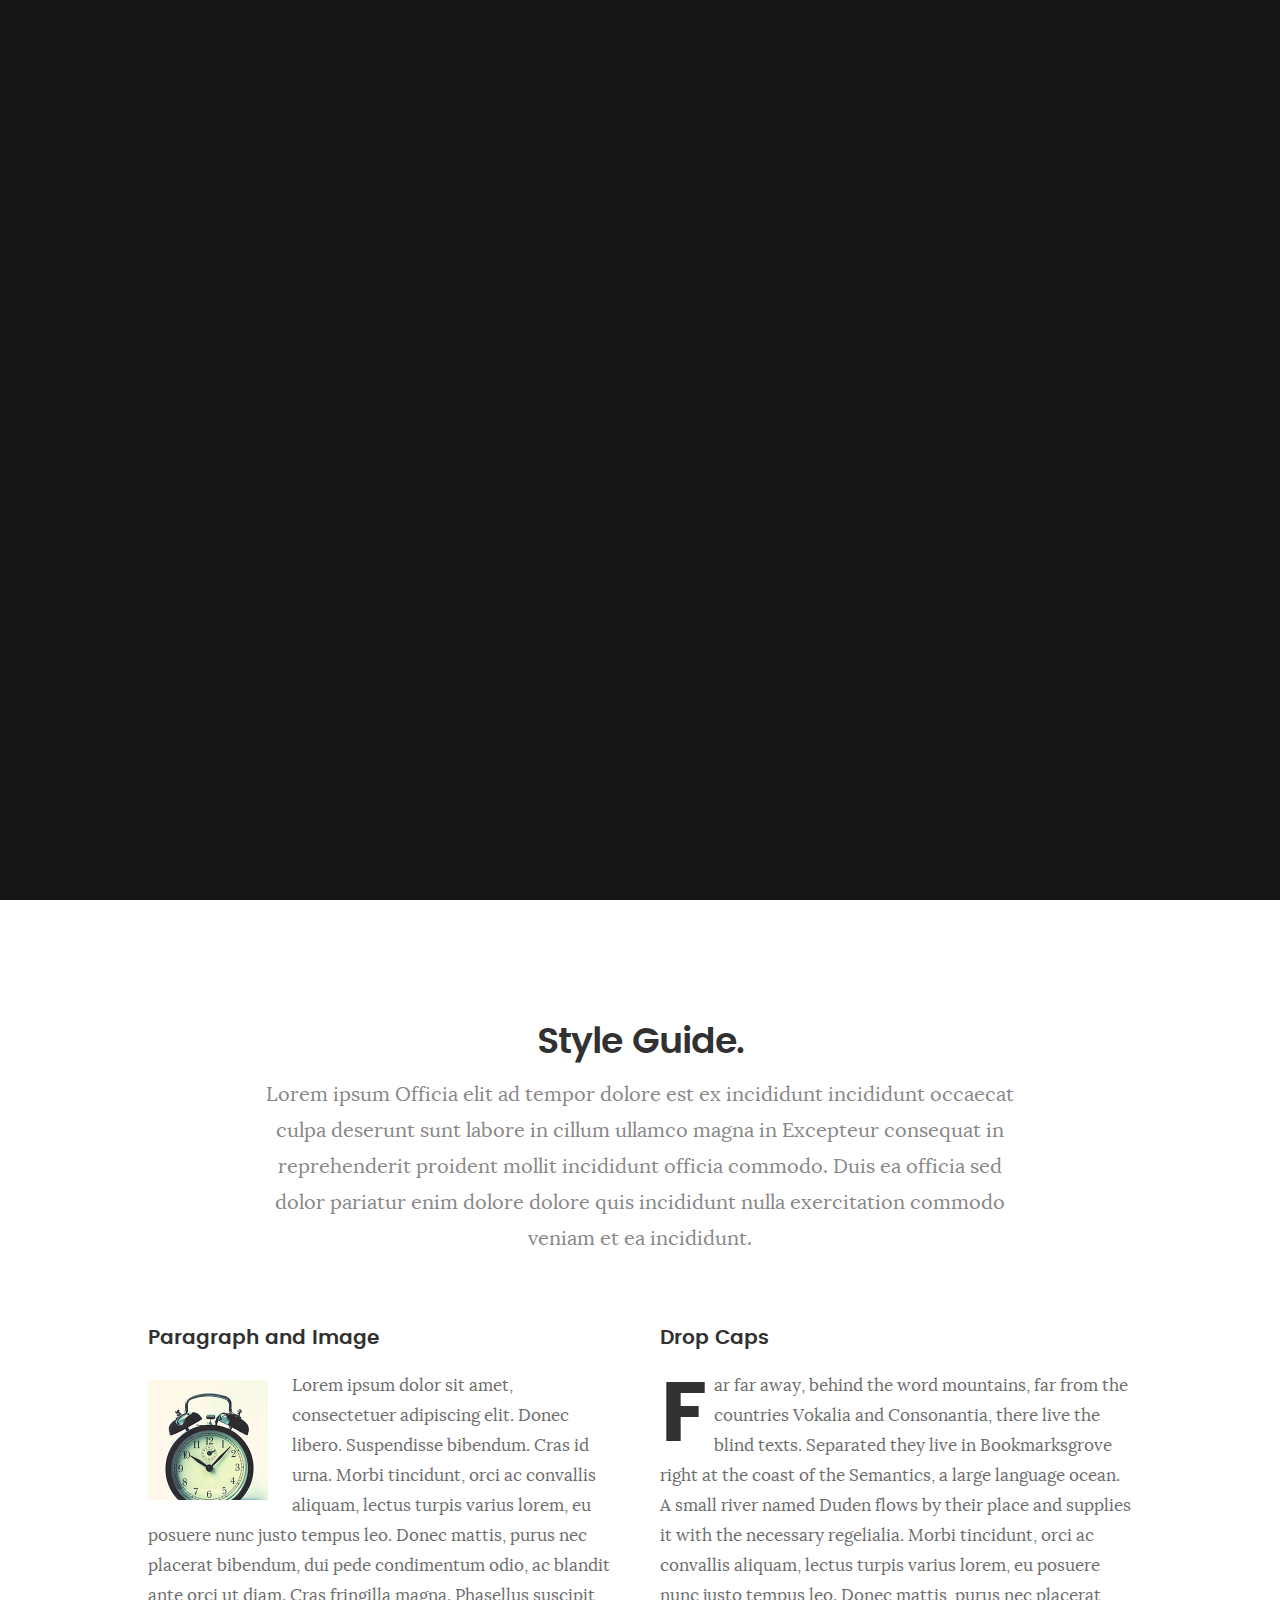
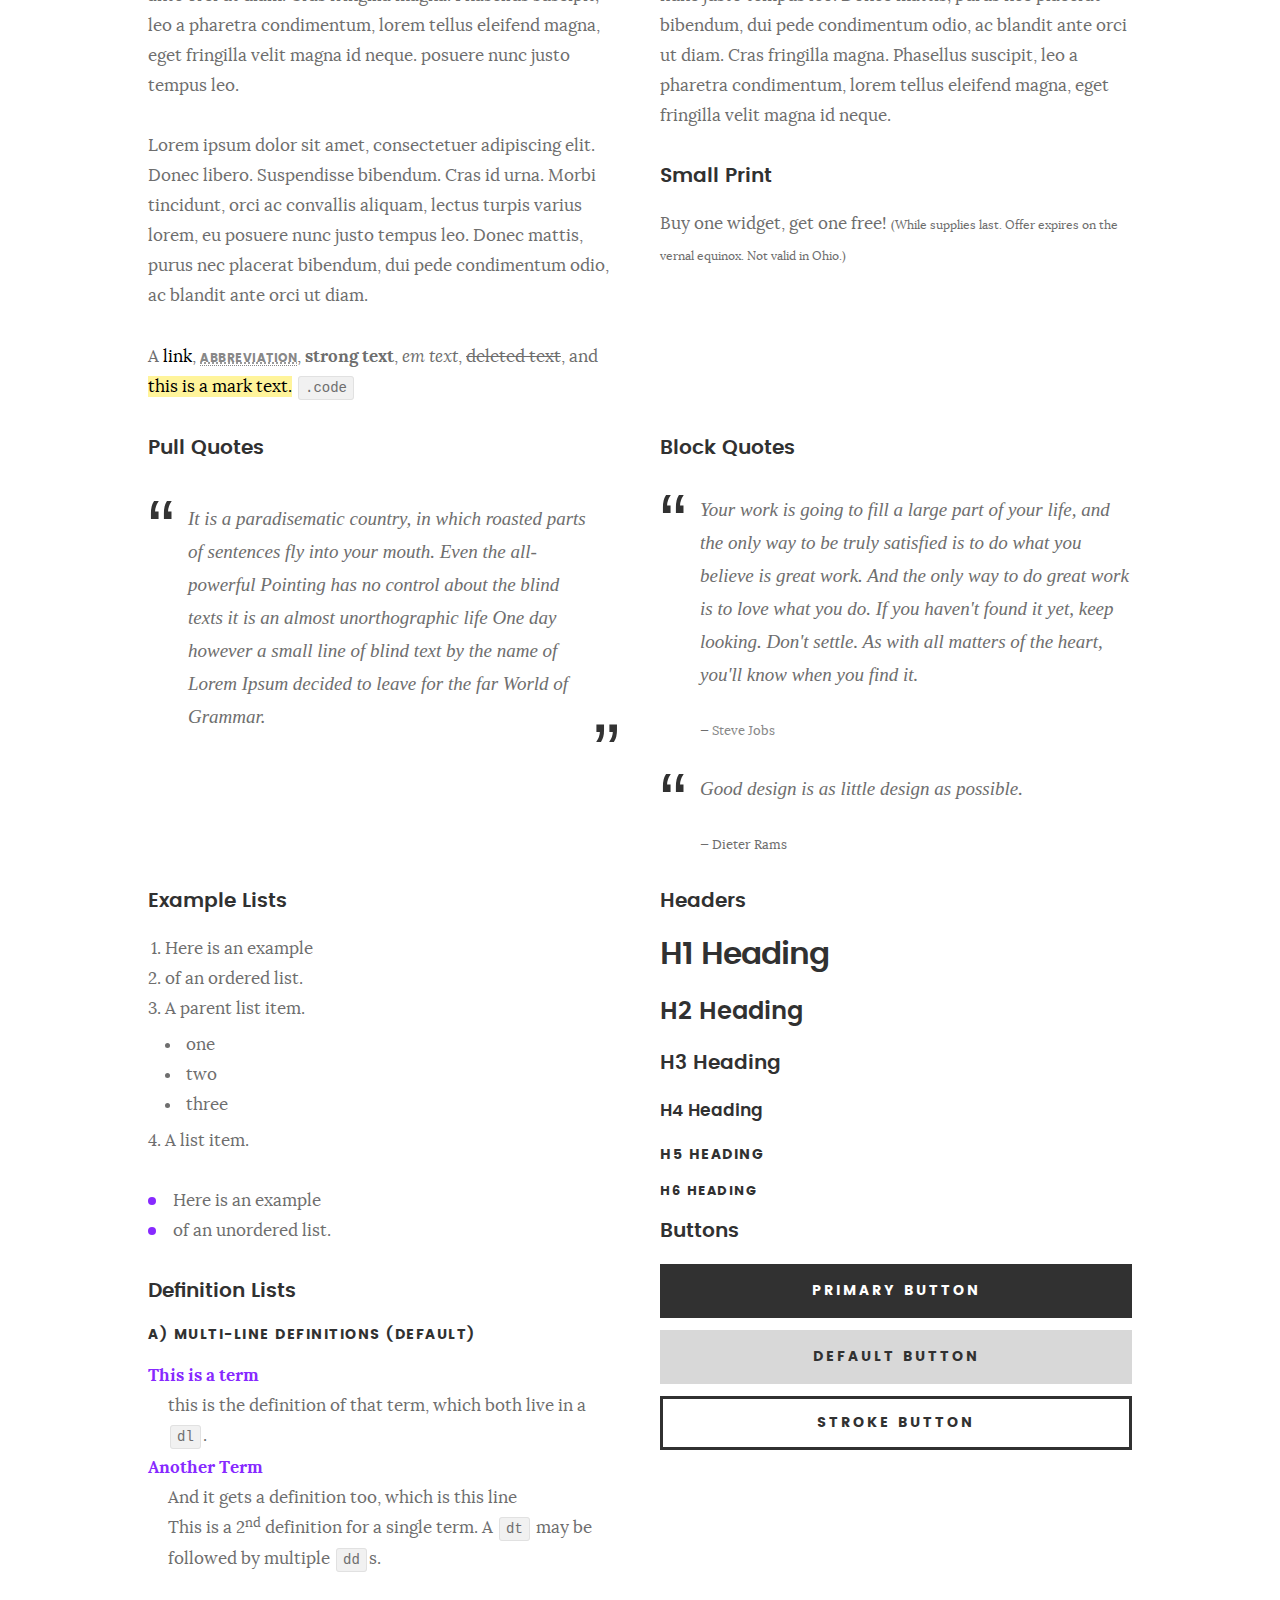
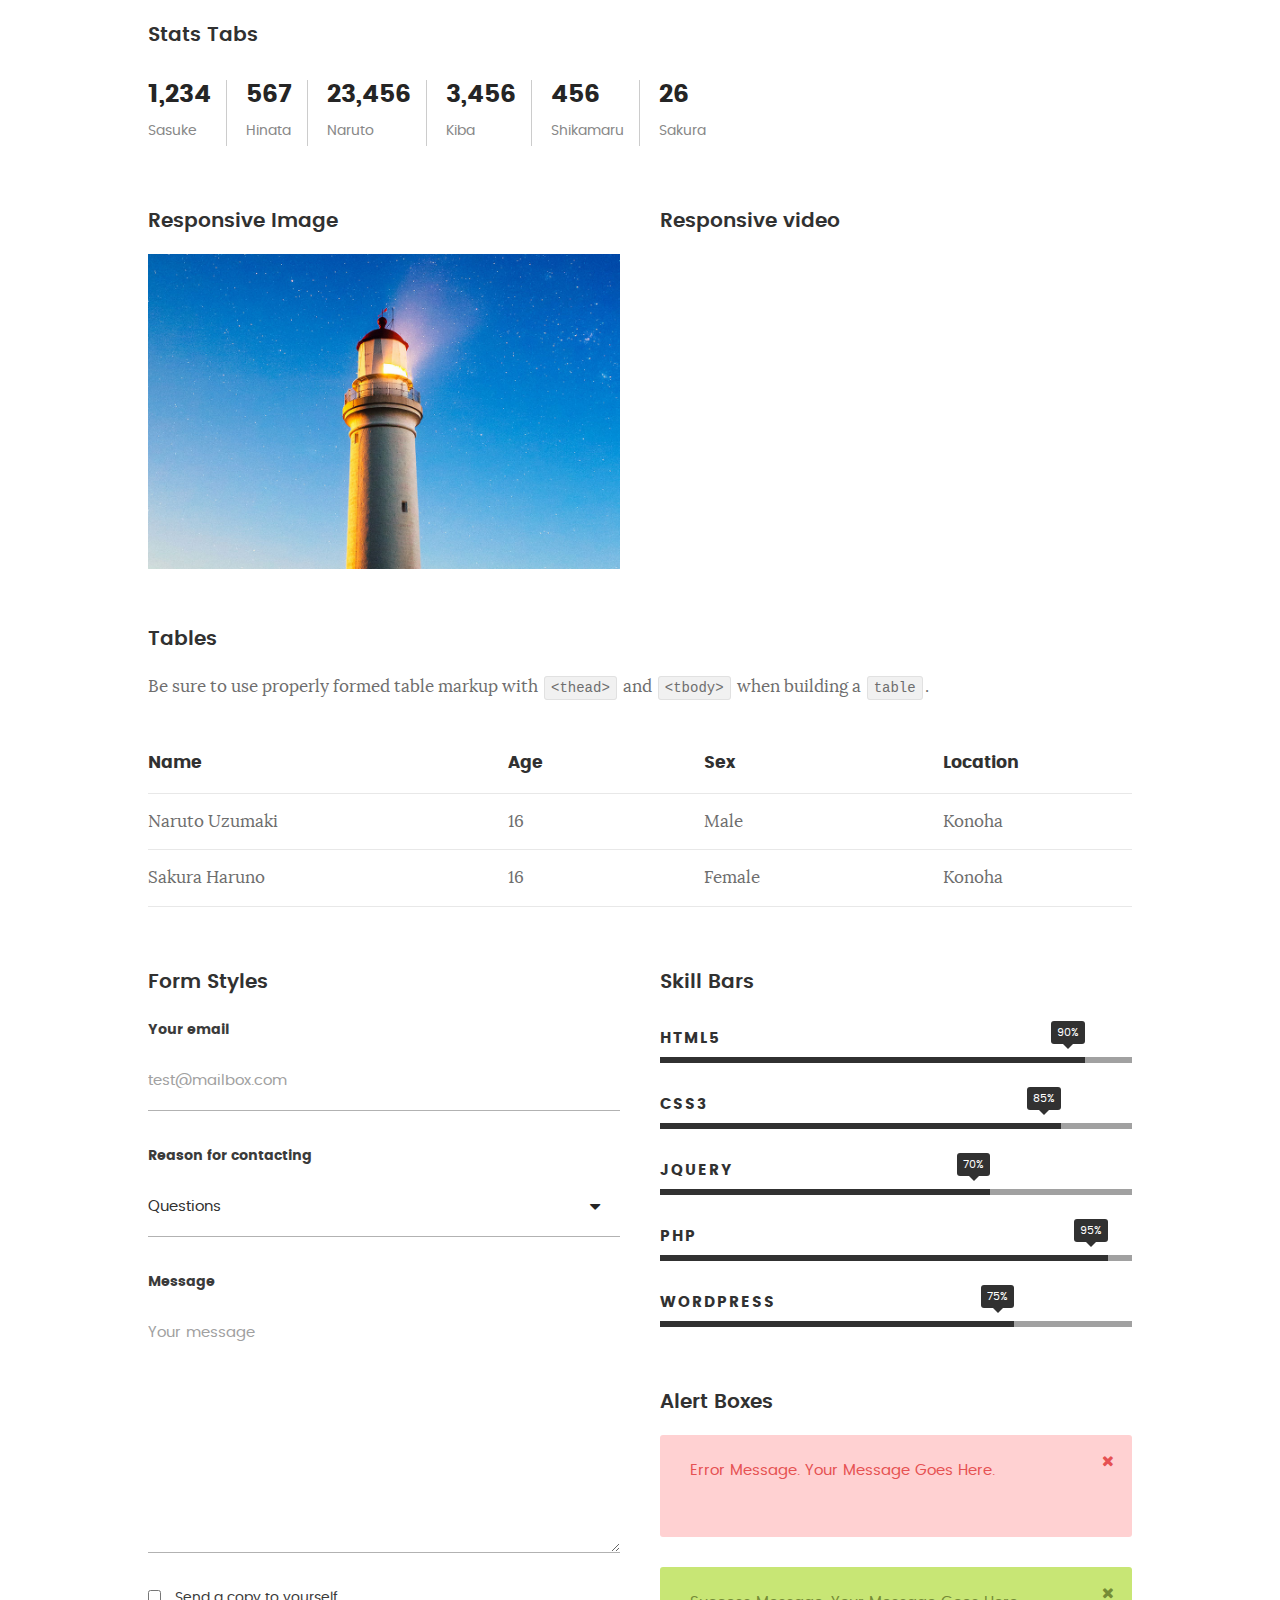
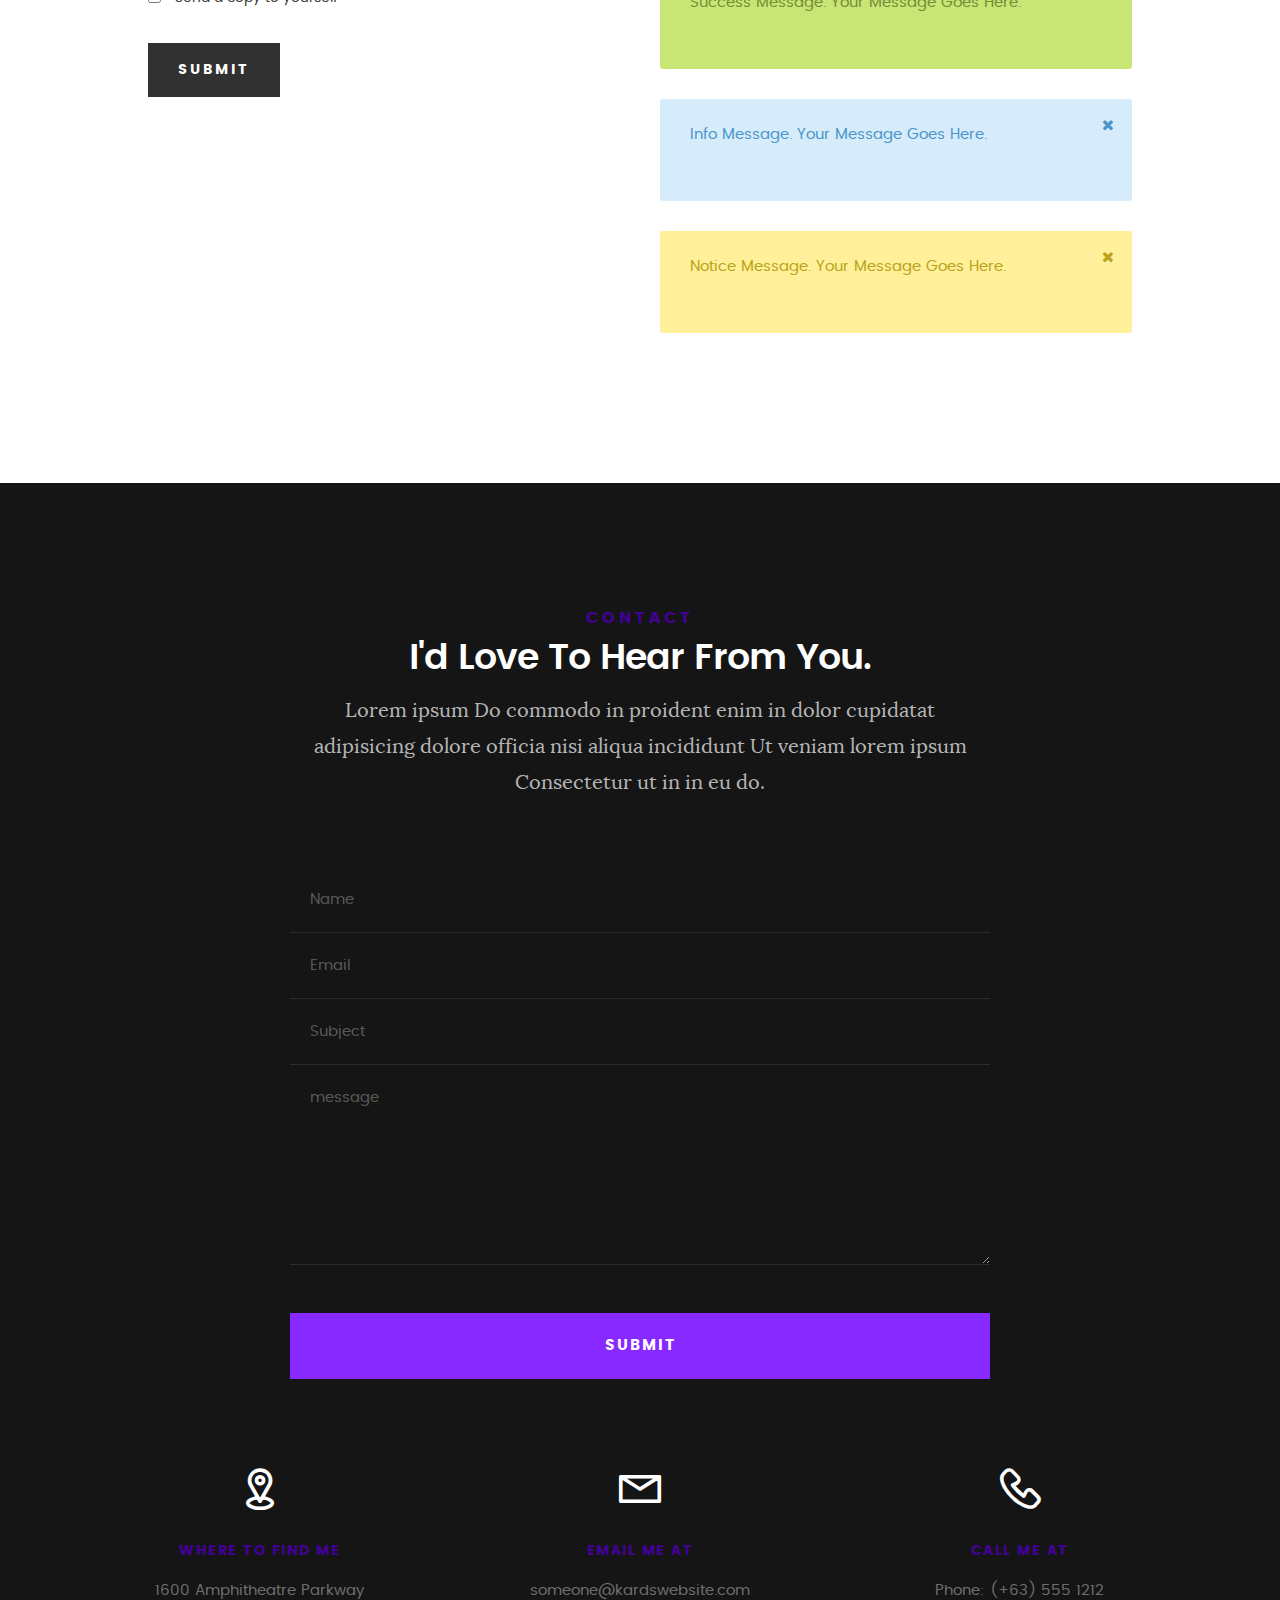
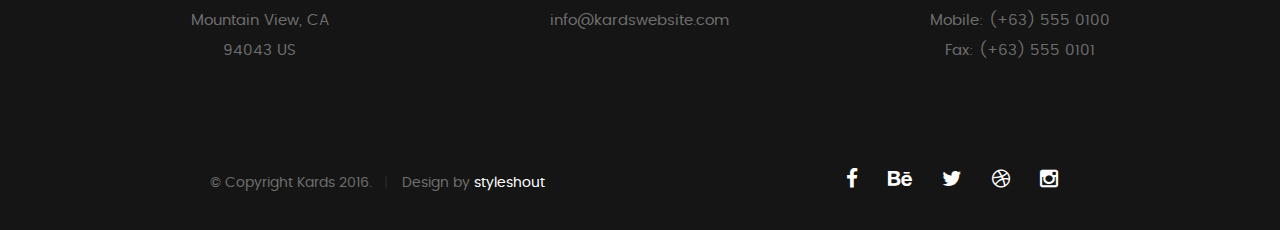
==== commit 2c6c2031: "Half Update" ====
--- a/styles.html
+++ b/styles.html
@@ -59,7 +59,7 @@
    			<a class="menu-toggle" href="#"><span>Menu</span></a>
 
 	   		<div class="logo">
-		         <a href="index.html">KARDS</a>
+		         <a href="index.html">Pritom Chaki</a>
 		      </div>		      
 
 		   	<nav id="main-nav-wrap">
--- a/css/main.css
+++ b/css/main.css
@@ -90,7 +90,7 @@
 	transition: all 0.3s ease-in-out;
 }
 a:hover, a:focus, a:active {
-	color: #FF0077;
+	color: #8729ff;
 	outline: 0;
 }
 
@@ -301,7 +301,7 @@
 	width: 8px;
 	height: 8px;
 	border-radius: 50%;
-	background: #FF0077;
+	background: #8729ff;
 	position: absolute;
 	left: -17px;
 	top: 11px;
@@ -309,7 +309,7 @@
 }
 dt {
 	margin: 0;
-	color: #FF0077;
+	color: #8729ff;
 }
 dd {
 	margin: 0 0 0 2rem;
@@ -429,7 +429,7 @@
 	display: none;
 }
 .pace .pace-progress {
-	background: #FF0077;
+	background: #8729ff;
 	position: fixed;
 	z-index: 900;
 	top: 0;
@@ -472,7 +472,7 @@
 	border-top: 11px solid rgba(255, 255, 255, 0.1);
 	border-right: 11px solid rgba(255, 255, 255, 0.1);
 	border-bottom: 11px solid rgba(255, 255, 255, 0.1);
-	border-left: 11px solid #FF0077;
+	border-left: 11px solid #8729ff;
 	-webkit-animation: load 1.1s infinite linear;
 	animation: load 1.1s infinite linear;
 	display: block;
@@ -594,8 +594,8 @@
 input[type="password"]:focus,
 textarea:focus,
 select:focus {
-	color: #cc005f;
-	border-bottom: 1px solid #FF0077;
+	color: #8729ff;
+	border-bottom: 1px solid #8729ff;
 }
 label, legend {
 	font-family: "poppins-bold", sans-serif;
@@ -736,8 +736,8 @@
 	line-height: 5.4rem !important;
 }
 button.stroke:hover, .button.stroke:hover {
-	border: 3px solid #FF0077;
-	color: #FF0077;
+	border: 3px solid #8729ff;
+	color: #8729ff;
 }
 button::-moz-focus-inner, input::-moz-focus-inner {
 	border: 0;
@@ -925,7 +925,7 @@
 	color: #252525;
 }
 .stats-tabs li a:hover {
-	color: #FF0077;
+	color: #8729ff;
 }
 .stats-tabs li a em {
 	display: block;
@@ -1041,7 +1041,7 @@
 	margin-bottom: 1.2rem;
 }
 .section-intro h5 {
-	color: #FF0077;
+	color: #430099;
 	font-size: 1.6rem;
 	line-height: 1.875;
 	margin-bottom: 0.3rem;
@@ -1138,7 +1138,7 @@
 }
 .menu-toggle span {
 	display: block;
-	background-color: #FF0077;
+	background-color: #430099;
 	width: 24px;
 	height: 3px;
 	margin-top: -1.5px;
@@ -1196,7 +1196,7 @@
 	background-color: rgba(255, 0, 119, 0);
 }
 .menu-toggle.is-clicked span::before, .menu-toggle.is-clicked span::after {
-	background-color: #ff0077;
+	background-color: #f00000;
 	-moz-transition-delay: 0s, 0.2s;
 	-o-transition-delay: 0s, 0.2s;
 	-webkit-transition-delay: 0s, 0.2s;
@@ -1252,12 +1252,12 @@
 	border: none;
 }
 .main-navigation li a:hover {
-	color: #FF0077;
+	color: #4c0099;
 	padding-left: 1rem;
 }
 .main-navigation li.current > a {
 	background: none;
-	color: #FF0077;
+	color: #4c0099;
 }
 
 /**
@@ -1337,7 +1337,7 @@
 	text-shadow: 0 0 20px rgba(0, 0, 0, 0.5);
 }
 .intro-content h5 {
-	color: #cc005f;
+	color: #430099;
 	font-family: "poppins-bold", sans-serif;
 	font-size: 2.3rem;
 	line-height: 1.565;
@@ -1384,7 +1384,7 @@
 	letter-spacing: .25rem;
 }
 .intro-content .button:hover, .intro-content .button:focus {
-	border-color: #cc005f;
+	border-color: #8729ff;
 }
 .intro-content .button::after {
 	display: inline-block;
@@ -1416,7 +1416,7 @@
 	color: #FFFFFF;
 }
 .intro-social li a:hover, .intro-social li a:focus {
-	color: #cc005f;
+	color: #8729ff;
 }
 
 /**
@@ -1629,7 +1629,7 @@
 	text-align: center;
 }
 #resume .resume-header h2 {
-	color: #FF0077;
+	color: #430099;
 }
 
 #resume .resume-timeline {
@@ -1956,7 +1956,7 @@
 	border-right: 1px solid rgba(200, 200, 200, 0.1);
 }
 .popup-modal .link-box a:hover {
-	background: #cc005f;
+	background: #8729ff;
 	border: none;
 }
 @media only screen and (max-width:600px) {
@@ -2122,7 +2122,7 @@
 	color: white;
 }
 #services .section-intro h5 {
-	color: #FF0077;
+	color: #430099;
 }
 #services .section-intro p {
 	color: rgba(255, 255, 255, 0.7);
@@ -2144,7 +2144,7 @@
 }
 .services-list .icon i {
 	font-size: 5.4rem;
-	color: #FF0077;
+	color: #8729ff;
 }
 .services-list h3 {
 	color: #FFFFFF;
@@ -2172,7 +2172,7 @@
 	background: #FFFFFF;
 }
 .owl-theme .owl-controls .owl-page.active span {
-	background: #FF0077;
+	background: #8729ff;
 }
 
 
@@ -2258,7 +2258,7 @@
 	color: white;
 }
 #contact .section-intro h5 {
-	color: #FF0077;
+	color: #430099;
 }
 #contact .section-intro p {
 	color: rgba(255, 255, 255, 0.7);
@@ -2311,7 +2311,7 @@
 	padding: 0 2rem;
 	margin: 0;
 	color: #FFFFFF;
-	background: #FF0077;
+	background: #8729ff;
 }
 #contact form .form-field label::after {
 	position: absolute;
@@ -2320,7 +2320,7 @@
 	margin-top: -6px;
 	border-top: 5px solid transparent;
 	border-bottom: 5px solid transparent;
-	border-right: 5px solid #FF0077;
+	border-right: 5px solid #8729ff;
 	content: "";
 }
 #contact input[type="text"],
@@ -2342,7 +2342,7 @@
 #contact input[type="text"]:focus,
 #contact input[type="password"]:focus,
 #contact input[type="email"]:focus {
-	border-color: #FF0077;
+	border-color: #8729ff;
 	color: #FFFFFF;
 }
 #contact textarea {
@@ -2350,7 +2350,7 @@
 	padding: 1.8rem 2rem;
 }
 #contact textarea:focus {
-	border-color: #FF0077;
+	border-color: #8729ff;
 	color: #FFFFFF;
 }
 #contact button.submitform {
@@ -2362,11 +2362,11 @@
 	padding: 0 3rem;
 	margin-top: 4.8rem;
 	width: 100%;
-	background: #FF0077;
+	background: #8729ff;
 	color: #FFFFFF;
 }
 #contact button.submitform:hover, #contact button.submitform:focus {
-	background: #cc005f;
+	background: #430099;
 }
 #message-warning, #message-success {
 	display: none;
@@ -2377,10 +2377,10 @@
 	width: 100%;
 }
 #message-warning {
-	color: #fa0003;
+	color: #af0003;
 }
 #message-success {
-	color: #FF0077;
+	color: rgb(21, 255, 0);
 }
 #message-warning i, #message-success i {
 	margin-right: 10px;
@@ -2425,7 +2425,7 @@
 	color: #FFFFFF;
 }
 .contact-info h5 {
-	color: #FF0077;
+	color: #430099;
 }
 
 /**
@@ -2499,7 +2499,7 @@
 	color: #FFFFFF;
 }
 footer a:hover, footer a:focus {
-	color: #FF0077;
+	color: #8729ff;
 }
 footer .row {
 	max-width: 900px;
@@ -2578,8 +2578,8 @@
 	width: 6rem;
 	line-height: 6.6rem;
 	text-align: center;
-	background: #cc005f;
-	color: #FFFFFF;
+	background: #8729ff;
+	color: #ffffff;
 	text-align: center;
 	text-transform: uppercase;
 	-moz-transition: all 0.3s ease-in-out;
@@ -2593,7 +2593,7 @@
 	line-height: inherit;
 }
 #go-top a:hover {
-	background: #000000;
+	background: #430099;
 }
 
 /*# sourceMappingURL=main.css.map */